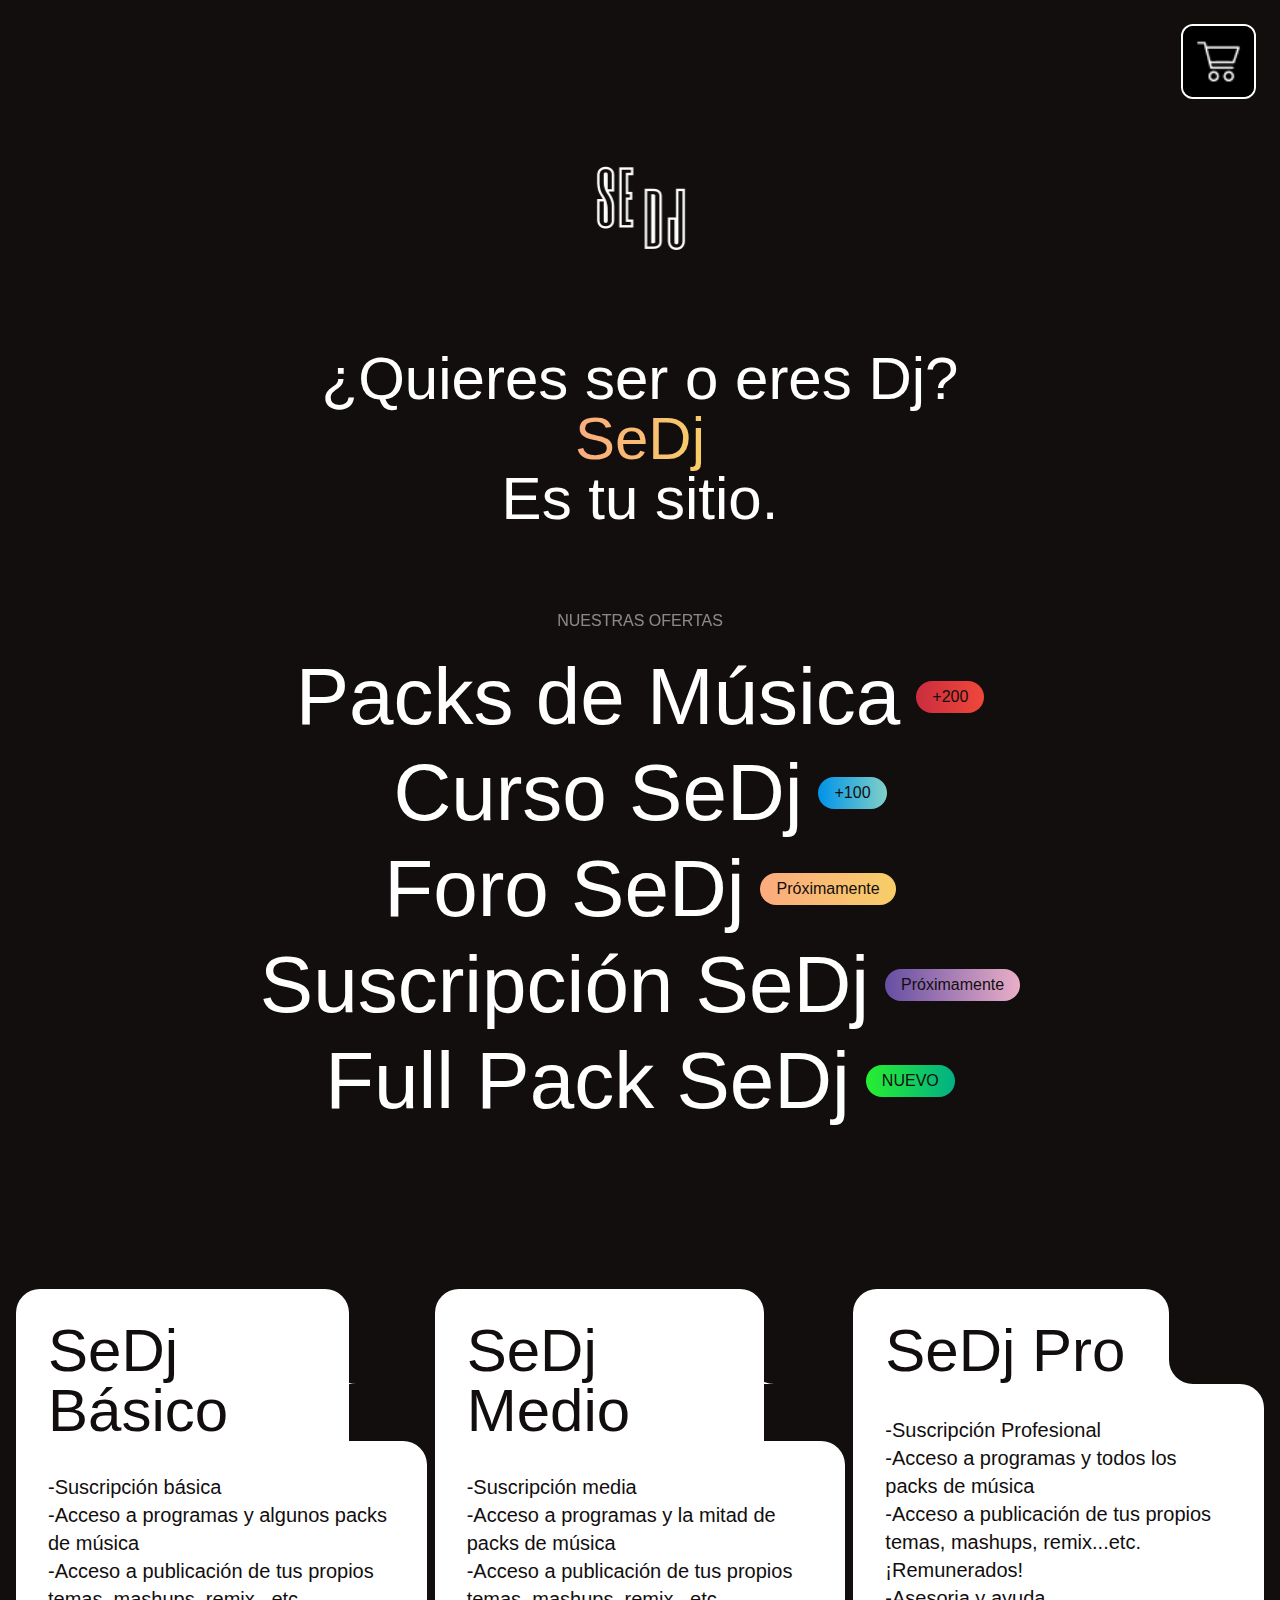
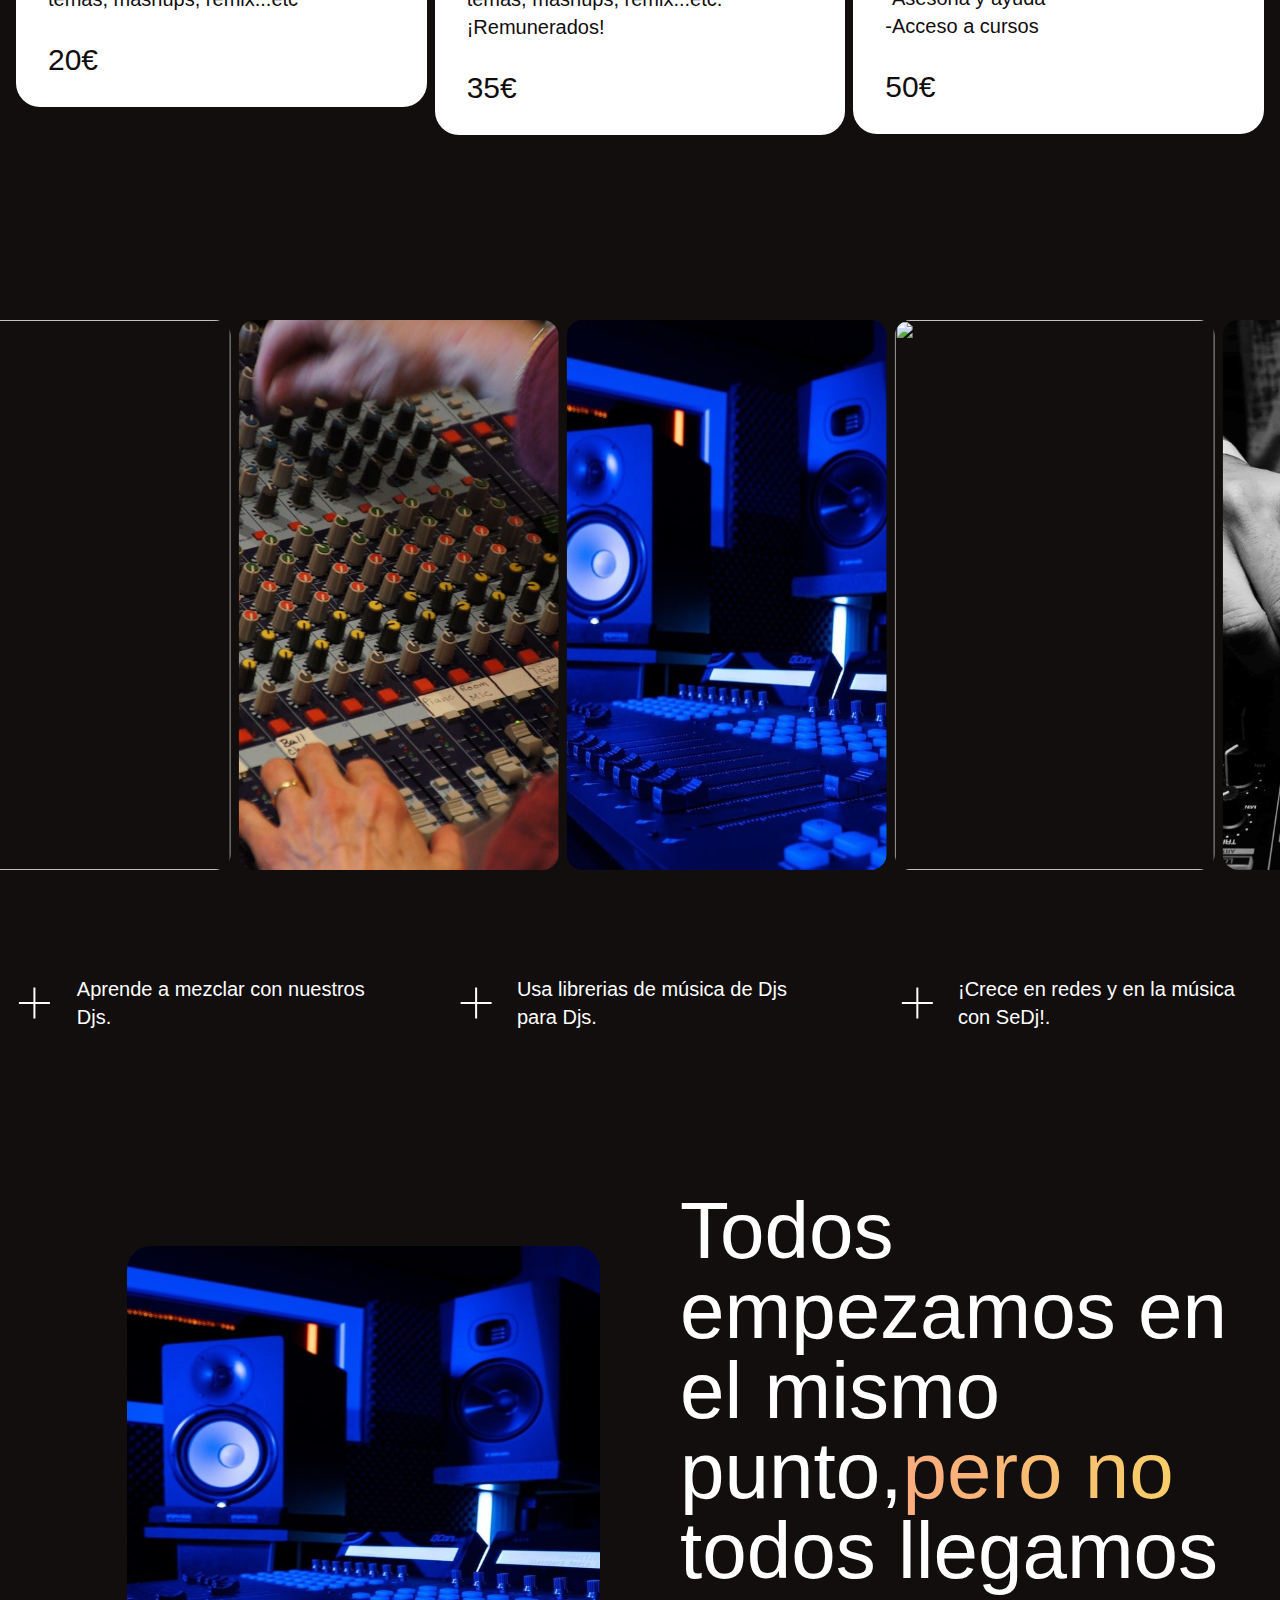
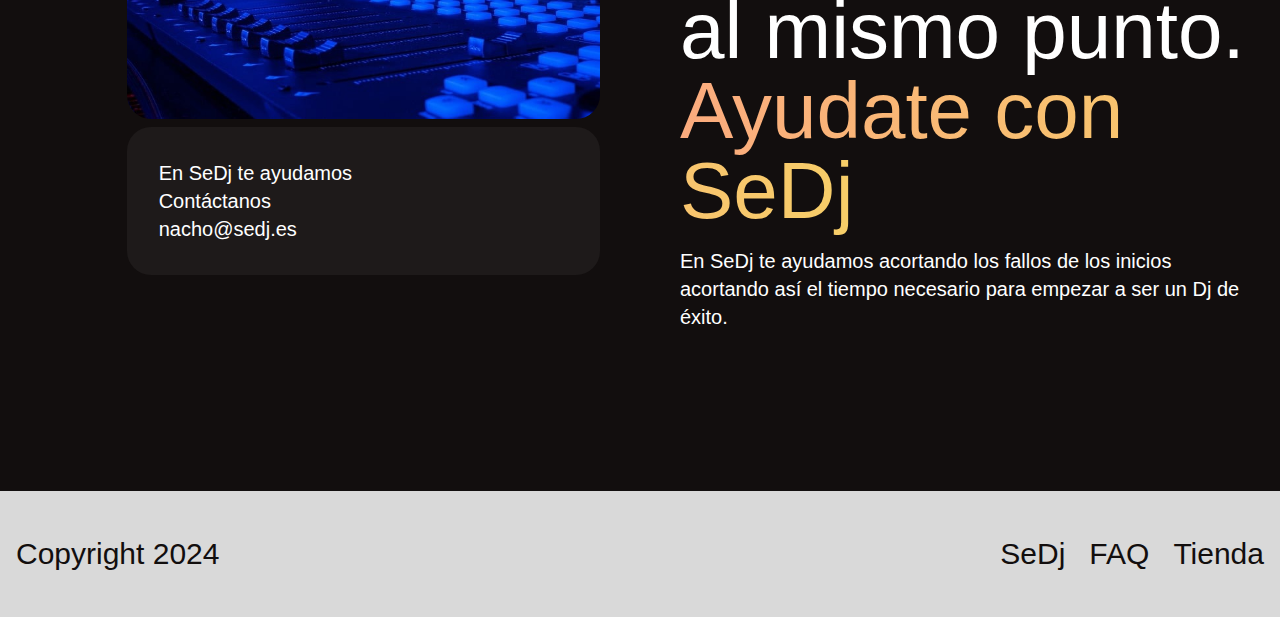
==== index.html @ 60a38998 "Mejora de animacion de imagenes" ====
<!DOCTYPE html>
<meta http-equiv="Content-Type" content="text/html; charset=UTF-8">
    <script async="" src="./websedj_files/universal.js" data-astro-exec=""></script>
    <script type="application/javascript" async="" src="./websedj_files/js" data-astro-exec=""></script>
</head>	  
<script defer="" data-domain="sedj.es" src="./websedj_files/script.js" data-astro-exec=""></script>
<meta name="viewport" content="width=device-width">
<link rel="icon" type="image/svg+xml" href="./websedj_files/sefondo.png">
<meta name="generator" content="Astro v2.10.8">
	<title>SeDj</title>
		<meta name="astro-view-transitions-enabled" content="true">
<meta name="astro-view-transitions-fallback" content="animate">
	<link rel="stylesheet" href="./websedj_files/faq.81d4e2be.css">
<link rel="stylesheet" href="./websedj_files/index.7fa1bab3.css"><script type="module" src="./websedj_files/hoisted.f1b88c2a.js" data-astro-exec=""></script>
<script type="module" src="./websedj_files/page.9f2ff80f.js" data-astro-exec=""></script><script async="" src="./websedj_files/storyblok-v2-latest.js" id="storyblok-javascript-bridge"></script><link rel="stylesheet" type="text/css" media="all" href="./websedj_files/universal.css"><script src="./websedj_files/forms.js" async="true"></script><link rel="prefetch" href="https://sedj.es/submit/"></head>
	<body>
		<a href="https://33b8a6-c9.myshopify.com/" class="fixed top-4 lg:top-6 right-4 lg:right-6 bg-darkgrey border-2 border-white w-[40px] h-[40px] lg:w-[75px] lg:h-[75px] rounded-xl z-50 flex items-center justify-center group overflow-hidden">
			<img src="./websedj_files/carro.png" alt="Carro" class="w-[40px] lg:w-[75px]" style="object-fit: contain; image-rendering: auto;">
			<div class="bg-white rounded-xl w-[60px] lg:w-[75px] h-[60px] lg:h-[75px] z-60 absolute translate-y-full flex items-center justify-center -rotate-90 group-hover:rotate-0 group-hover:translate-y-0 transition duration-500">
				<img src="./websedj_files/carroma.png" alt="Carro MA" class="w-[40px] lg:w-[75px]" style="object-fit: contain; image-rendering: auto;">
			</div>
		</a>		
		<div class="mx-auto container text-center mt-16 lg:mt-36 mb-12 lg:mb-20">
			<style>
				.resaltable {
				  transition: transform 0.3s ease-in-out;
				}
				.resaltable:hover {
				  transform: scale(1.25);
				}
			  </style>
			  <a href="https://sedj.es/">
				<img src="./websedj_files/sefondo.png" alt="selogo" style="display: block; margin: 10px auto 0; max-width: 10%; height: auto;" onmouseover="this.style.fill='#ffcc00';" onmouseout="this.style.fill='white';" class="resaltable">
			  </a>
    </a>
		</div>
	<main data-blok-c="{&quot;name&quot;:&quot;Page&quot;,&quot;space&quot;:&quot;246869&quot;,&quot;uid&quot;:&quot;52da73b3-c7f8-44c9-b233-9939bf38471d&quot;,&quot;id&quot;:&quot;355216203&quot;}" data-blok-uid="355216203-52da73b3-c7f8-44c9-b233-9939bf38471d">
    <div class="mx-auto container text-center">
        <h1 class="text-lg lg:text-2xl mb-12 lg:mb-20 mx-auto max-w-[800px] [&amp;&gt;em]:not-italic [&amp;&gt;em]:text-transparent [&amp;&gt;em]:bg-clip-text [&amp;&gt;em]:bg-gradient-to-r [&amp;&gt;em]:from-illustration_1 [&amp;&gt;em]:to-illustration_2">
            ¿Quieres ser o eres Dj?<br><em>SeDj</em><br> Es tu sitio.
        </h1>
    </div>
    <div class="text-center" data-blok-c="{&quot;name&quot;:&quot;Channels&quot;,&quot;space&quot;:&quot;246869&quot;,&quot;uid&quot;:&quot;478363a9-3e51-4106-b15d-13897fccfb14&quot;,&quot;id&quot;:&quot;355216203&quot;}" data-blok-uid="355216203-478363a9-3e51-4106-b15d-13897fccfb14">
    <h2 class="uppercase opacity-50 mb-4">Nuestras Ofertas</h2>
    <ul class="text-md lg:text-3xl mb-12 lg:mb-20">
        <li>
                <a href="https://33b8a6-c9.myshopify.com/" target="_blank" class="py-2 flex items-center justify-center group relative overflow-hidden astro-TPUDEAZ7">
	<div class="marquee from-webdesign_1 to-webdesign_2 bg-gradient-to-r overflow-hidden absolute left-0 top-0 w-full text-black py-2 h-[96px] [&amp;&gt;span]:px-[60px] flex translate-y-full group-hover:translate-y-0 transition duration-300 astro-TPUDEAZ7">
		<span class="astro-TPUDEAZ7" style="translate: none; rotate: none; scale: none; transform: translate(437.664%, 0%) translate3d(0px, 0px, 0px);">PacksMusica </span>
		<span class="astro-TPUDEAZ7" style="translate: none; rotate: none; scale: none; transform: translate(-162.299%, 0%) translate3d(0px, 0px, 0px);">PacksMusica </span>
		<span class="astro-TPUDEAZ7" style="translate: none; rotate: none; scale: none; transform: translate(-162.353%, 0%) translate3d(0px, 0px, 0px);">PacksMusica </span>
		<span class="astro-TPUDEAZ7" style="translate: none; rotate: none; scale: none; transform: translate(-162.327%, 0%) translate3d(0px, 0px, 0px);">PacksMusica </span>
		<span class="astro-TPUDEAZ7" style="translate: none; rotate: none; scale: none; transform: translate(-162.354%, 0%) translate3d(0px, 0px, 0px);">PacksMusica </span>
		<span class="astro-TPUDEAZ7" style="translate: none; rotate: none; scale: none; transform: translate(-162.336%, 0%) translate3d(0px, 0px, 0px);">PacksMusica </span>
	</div>
	Packs de Música
	<span class="tag from-webdesign_1 to-webdesign_2 ml-4 px-4 py-2 text-sm lg:lg-sm text-black leading-none rounded-full bg-gradient-to-r astro-TPUDEAZ7">+200</span>
</a>
            </li><li>
                <a href="https://33b8a6-c9.myshopify.com/" target="_blank" class="py-2 flex items-center justify-center group relative overflow-hidden astro-TPUDEAZ7">
	<div class="marquee from-branding_1 to-branding_2 bg-gradient-to-r overflow-hidden absolute left-0 top-0 w-full text-black py-2 h-[96px] [&amp;&gt;span]:px-[60px] flex translate-y-full group-hover:translate-y-0 transition duration-300 astro-TPUDEAZ7">
		<span class="astro-TPUDEAZ7" style="translate: none; rotate: none; scale: none; transform: translate(420.67%, 0%) translate3d(0px, 0px, 0px);">CursoDj </span>
		<span class="astro-TPUDEAZ7" style="translate: none; rotate: none; scale: none; transform: translate(-179.374%, 0%) translate3d(0px, 0px, 0px);">CursoDj </span>
		<span class="astro-TPUDEAZ7" style="translate: none; rotate: none; scale: none; transform: translate(-179.303%, 0%) translate3d(0px, 0px, 0px);">CursoDj </span>
		<span class="astro-TPUDEAZ7" style="translate: none; rotate: none; scale: none; transform: translate(-179.334%, 0%) translate3d(0px, 0px, 0px);">CursoDj </span>
		<span class="astro-TPUDEAZ7" style="translate: none; rotate: none; scale: none; transform: translate(-179.3%, 0%) translate3d(0px, 0px, 0px);">CursoDj </span>
		<span class="astro-TPUDEAZ7" style="translate: none; rotate: none; scale: none; transform: translate(-179.321%, 0%) translate3d(0px, 0px, 0px);">CursoDj </span>
	</div>
	Curso SeDj
	<span class="tag from-branding_1 to-branding_2 ml-4 px-4 py-2 text-sm lg:lg-sm text-black leading-none rounded-full bg-gradient-to-r astro-TPUDEAZ7">+100</span>
</a>
            </li><li>
                <a href="" target="_blank" class="py-2 flex items-center justify-center group relative overflow-hidden astro-TPUDEAZ7">
	<div class="marquee from-illustration_1 to-illustration_2 bg-gradient-to-r overflow-hidden absolute left-0 top-0 w-full text-black py-2 h-[96px] [&amp;&gt;span]:px-[60px] flex translate-y-full group-hover:translate-y-0 transition duration-300 astro-TPUDEAZ7">
		<span class="astro-TPUDEAZ7" style="translate: none; rotate: none; scale: none; transform: translate(432.675%, 0%) translate3d(0px, 0px, 0px);">ForoSeDj </span>
		<span class="astro-TPUDEAZ7" style="translate: none; rotate: none; scale: none; transform: translate(-167.345%, 0%) translate3d(0px, 0px, 0px);">ForoSeDj </span>
		<span class="astro-TPUDEAZ7" style="translate: none; rotate: none; scale: none; transform: translate(-167.352%, 0%) translate3d(0px, 0px, 0px);">ForoSeDj </span>
		<span class="astro-TPUDEAZ7" style="translate: none; rotate: none; scale: none; transform: translate(-167.298%, 0%) translate3d(0px, 0px, 0px);">ForoSeDj </span>
		<span class="astro-TPUDEAZ7" style="translate: none; rotate: none; scale: none; transform: translate(-167.312%, 0%) translate3d(0px, 0px, 0px);">ForoSeDj </span>
		<span class="astro-TPUDEAZ7" style="translate: none; rotate: none; scale: none; transform: translate(-167.321%, 0%) translate3d(0px, 0px, 0px);">ForoSeDj </span>
	</div>
	Foro SeDj
	<span class="tag from-illustration_1 to-illustration_2 ml-4 px-4 py-2 text-sm lg:lg-sm text-black leading-none rounded-full bg-gradient-to-r astro-TPUDEAZ7">Próximamente</span>
</a>
            </li><li>
                <a href="" target="_blank" class="py-2 flex items-center justify-center group relative overflow-hidden astro-TPUDEAZ7">
	<div class="marquee from-animations_1 to-animations_2 bg-gradient-to-r overflow-hidden absolute left-0 top-0 w-full text-black py-2 h-[96px] [&amp;&gt;span]:px-[60px] flex translate-y-full group-hover:translate-y-0 transition duration-300 astro-TPUDEAZ7">
		<span class="astro-TPUDEAZ7" style="translate: none; rotate: none; scale: none; transform: translate(438.599%, 0%) translate3d(0px, 0px, 0px);">SuscripciónSeDj </span>
		<span class="astro-TPUDEAZ7" style="translate: none; rotate: none; scale: none; transform: translate(-161.4%, 0%) translate3d(0px, 0px, 0px);">SuscripciónSeDj </span>
		<span class="astro-TPUDEAZ7" style="translate: none; rotate: none; scale: none; transform: translate(-161.396%, 0%) translate3d(0px, 0px, 0px);">SuscripciónSeDj </span>
		<span class="astro-TPUDEAZ7" style="translate: none; rotate: none; scale: none; transform: translate(-161.394%, 0%) translate3d(0px, 0px, 0px);">SuscripciónSeDj </span>
		<span class="astro-TPUDEAZ7" style="translate: none; rotate: none; scale: none; transform: translate(-161.393%, 0%) translate3d(0px, 0px, 0px);">SuscripciónSeDj </span>
		<span class="astro-TPUDEAZ7" style="translate: none; rotate: none; scale: none; transform: translate(-161.392%, 0%) translate3d(0px, 0px, 0px);">SuscripciónSeDj </span>
	</div>
	Suscripción SeDj
	<span class="tag from-animations_1 to-animations_2 ml-4 px-4 py-2 text-sm lg:lg-sm text-black leading-none rounded-full bg-gradient-to-r astro-TPUDEAZ7">Próximamente</span>
</a>
            </li><li>
                <a href="https://33b8a6-c9.myshopify.com/" target="_blank" class="py-2 flex items-center justify-center group relative overflow-hidden astro-TPUDEAZ7">
	<div class="marquee from-aidesign_1 to-aidesign_2 bg-gradient-to-r overflow-hidden absolute left-0 top-0 w-full text-black py-2 h-[96px] [&amp;&gt;span]:px-[60px] flex translate-y-full group-hover:translate-y-0 transition duration-300 astro-TPUDEAZ7">
		<span class="astro-TPUDEAZ7" style="translate: none; rotate: none; scale: none; transform: translate(417.081%, 0%) translate3d(0px, 0px, 0px);">FullPackSeDj </span>
		<span class="astro-TPUDEAZ7" style="translate: none; rotate: none; scale: none; transform: translate(-182.918%, 0%) translate3d(0px, 0px, 0px);">FullPackSeDj </span>
		<span class="astro-TPUDEAZ7" style="translate: none; rotate: none; scale: none; transform: translate(-182.92%, 0%) translate3d(0px, 0px, 0px);">FullPackSeDj </span>
		<span class="astro-TPUDEAZ7" style="translate: none; rotate: none; scale: none; transform: translate(-182.921%, 0%) translate3d(0px, 0px, 0px);">FullPackSeDj </span>
		<span class="astro-TPUDEAZ7" style="translate: none; rotate: none; scale: none; transform: translate(-182.922%, 0%) translate3d(0px, 0px, 0px);">FullPackSeDj </span>
		<span class="astro-TPUDEAZ7" style="translate: none; rotate: none; scale: none; transform: translate(-182.922%, 0%) translate3d(0px, 0px, 0px);">FullPackSeDj </span>
	</div>
	Full Pack SeDj
	<span class="tag from-aidesign_1 to-aidesign_2 ml-4 px-4 py-2 text-sm lg:lg-sm text-black leading-none rounded-full bg-gradient-to-r astro-TPUDEAZ7">NUEVO</span>
</a>
            </li>
    </ul>
</div><div class="container mx-auto my-20 lg:my-40" data-blok-c="{&quot;name&quot;:&quot;Cards&quot;,&quot;space&quot;:&quot;246869&quot;,&quot;uid&quot;:&quot;4decd023-31d1-4031-8bee-719a7be08b80&quot;,&quot;id&quot;:&quot;355216203&quot;}" data-blok-uid="355216203-4decd023-31d1-4031-8bee-719a7be08b80">
    <div class="grid lg:grid-cols-3 gap-2">
        <div>
            <a class="text-black group " href="https://sedj.es/submit/?plan=Basic">
	<div class="flex">
		<h2 class="grow bg-white text-lg lg:text-2xl p-6 lg:p-8 !pb-0 rounded-t-3xl">SeDj Básico</h2>
		<div class="w-[70px] h-[70px] lg:w-[95px] lg:h-[95px] relative overflow-hidden">
			
			<svg class="w-[50px] lg:w-[75px] absolute top-2 right-2 z-40 -translate-y-24 rotate-90 group-hover:translate-y-0 group-hover:rotate-0 transition duration-500" width="75" height="75" viewBox="0 0 75 75" fill="none" xmlns="http://www.w3.org/2000/svg">
				<path fill-rule="evenodd" clip-rule="evenodd" d="M37.5 2C17.8939 2 2 17.8939 2 37.5C2 57.1061 17.8939 73 37.5 73C57.1061 73 73 57.1061 73 37.5C73 17.8939 57.1061 2 37.5 2ZM0 37.5C0 16.7893 16.7893 0 37.5 0C58.2107 0 75 16.7893 75 37.5C75 58.2107 58.2107 75 37.5 75C16.7893 75 0 58.2107 0 37.5Z" fill="white"></path>
				<path fill-rule="evenodd" clip-rule="evenodd" d="M50.7071 25.7071L25.8135 50.6007L24.3993 49.1865L49.2929 24.2929L50.7071 25.7071Z" fill="white"></path>
				<path fill-rule="evenodd" clip-rule="evenodd" d="M49 26H24V24H51V51H49V26Z" fill="white"></path>
			</svg>
									
			<div class="absolute top-[10px] right-[10px] lg:top-[35px] lg:right-[35px] w-[60px] h-[60px] bg-black rounded-bl-3xl z-20"></div>
			<div class="absolute aspect-square w-[50px] h-[50px] bg-white top-[20px] right-[20px] lg:top-[45px] lg:right-[45px] z-10"></div>
		</div>
		
	</div>
	<div class="bg-white p-6 lg:p-8 rounded-b-3xl rounded-r-3xl">


		<p class="text-base font-light">
			-Suscripción básica<br>
			-Acceso a programas y algunos packs de música<br>
			-Acceso a publicación de tus propios temas, mashups, remix...etc
		</p>

		<p class="text-md mt-8">20€</p>

	</div>
</a>
        </div>
        <div>
            <a class="text-black group " href="https://sedj.es/submit/?plan=Regular">
	<div class="flex">
		<h2 class="grow bg-white text-lg lg:text-2xl p-6 lg:p-8 !pb-0 rounded-t-3xl">SeDj Medio</h2>
		<div class="w-[70px] h-[70px] lg:w-[95px] lg:h-[95px] relative overflow-hidden">
			
			<svg class="w-[50px] lg:w-[75px] absolute top-2 right-2 z-40 -translate-y-24 rotate-90 group-hover:translate-y-0 group-hover:rotate-0 transition duration-500" width="75" height="75" viewBox="0 0 75 75" fill="none" xmlns="http://www.w3.org/2000/svg">
				<path fill-rule="evenodd" clip-rule="evenodd" d="M37.5 2C17.8939 2 2 17.8939 2 37.5C2 57.1061 17.8939 73 37.5 73C57.1061 73 73 57.1061 73 37.5C73 17.8939 57.1061 2 37.5 2ZM0 37.5C0 16.7893 16.7893 0 37.5 0C58.2107 0 75 16.7893 75 37.5C75 58.2107 58.2107 75 37.5 75C16.7893 75 0 58.2107 0 37.5Z" fill="white"></path>
				<path fill-rule="evenodd" clip-rule="evenodd" d="M50.7071 25.7071L25.8135 50.6007L24.3993 49.1865L49.2929 24.2929L50.7071 25.7071Z" fill="white"></path>
				<path fill-rule="evenodd" clip-rule="evenodd" d="M49 26H24V24H51V51H49V26Z" fill="white"></path>
			</svg>
									
			<div class="absolute top-[10px] right-[10px] lg:top-[35px] lg:right-[35px] w-[60px] h-[60px] bg-black rounded-bl-3xl z-20"></div>
			<div class="absolute aspect-square w-[50px] h-[50px] bg-white top-[20px] right-[20px] lg:top-[45px] lg:right-[45px] z-10"></div>
		</div>
		
	</div>
	<div class="bg-white p-6 lg:p-8 rounded-b-3xl rounded-r-3xl">


		<p class="text-base font-light">
			-Suscripción media <br>
			-Acceso a programas y la mitad de packs de música<br>
			-Acceso a publicación de tus propios temas, mashups, remix...etc. ¡Remunerados!
		</p>

		<p class="text-md mt-8">35€</p>

	</div>
</a>
        </div>
        <div>
            <a class="text-black group " href="https://sedj.es/submit/?plan=Pro">
	<div class="flex">
		<h2 class="grow bg-white text-lg lg:text-2xl p-6 lg:p-8 !pb-0 rounded-t-3xl">SeDj Pro</h2>
		<div class="w-[70px] h-[70px] lg:w-[95px] lg:h-[95px] relative overflow-hidden">
			
			<svg class="w-[50px] lg:w-[75px] absolute top-2 right-2 z-40 -translate-y-24 rotate-90 group-hover:translate-y-0 group-hover:rotate-0 transition duration-500" width="75" height="75" viewBox="0 0 75 75" fill="none" xmlns="http://www.w3.org/2000/svg">
				<path fill-rule="evenodd" clip-rule="evenodd" d="M37.5 2C17.8939 2 2 17.8939 2 37.5C2 57.1061 17.8939 73 37.5 73C57.1061 73 73 57.1061 73 37.5C73 17.8939 57.1061 2 37.5 2ZM0 37.5C0 16.7893 16.7893 0 37.5 0C58.2107 0 75 16.7893 75 37.5C75 58.2107 58.2107 75 37.5 75C16.7893 75 0 58.2107 0 37.5Z" fill="white"></path>
				<path fill-rule="evenodd" clip-rule="evenodd" d="M50.7071 25.7071L25.8135 50.6007L24.3993 49.1865L49.2929 24.2929L50.7071 25.7071Z" fill="white"></path>
				<path fill-rule="evenodd" clip-rule="evenodd" d="M49 26H24V24H51V51H49V26Z" fill="white"></path>
			</svg>
									
			<div class="absolute top-[10px] right-[10px] lg:top-[35px] lg:right-[35px] w-[60px] h-[60px] bg-black rounded-bl-3xl z-20"></div>
			<div class="absolute aspect-square w-[50px] h-[50px] bg-white top-[20px] right-[20px] lg:top-[45px] lg:right-[45px] z-10"></div>
		</div>
		
	</div>
	<div class="bg-white p-6 lg:p-8 rounded-b-3xl rounded-r-3xl">


		<p class="text-base font-light">
			-Suscripción Profesional <br>
			-Acceso a programas y todos los packs de música<br>
			-Acceso a publicación de tus propios temas, mashups, remix...etc. ¡Remunerados!<br>
			-Asesoria y ayuda<br>
			-Acceso a cursos <br>
		</p>

		<p class="text-md mt-8">50€</p>

	</div>
</a>
        </div>

    </div>
</div><div class="flex overflow-hidden image-marquee mt:20 lg:mt-40" data-blok-c="{&quot;name&quot;:&quot;Slides&quot;,&quot;space&quot;:&quot;246869&quot;,&quot;uid&quot;:&quot;6a167cac-0406-4800-8032-e7c64514682a&quot;,&quot;id&quot;:&quot;355216203&quot;}" data-blok-uid="355216203-6a167cac-0406-4800-8032-e7c64514682a">

    <div class="px-1 relative group" style="transform: translate3d(0, 0, 0);">
		<p class="absolute bottom-8 left-8 opacity-0 group-hover:opacity-100 -translate-y-10 group-hover:translate-y-0 transition-all duration-500">Dj NCH<br>SeDj</p>
		<img class="h-[550px] w-[320px] object-cover rounded-2xl max-w-none my-[25px] group-hover:hover:h-[600px] group-hover:my-0 transition-all duration-500" src="./websedj_files/nchimage3.jpg">
	</div>
	
    
	<div class="px-1 relative group" style="transform: translate3d(0, 0, 0);">
		<p class="absolute bottom-8 left-8 opacity-0 group-hover:opacity-100 -translate-y-10 group-hover:translate-y-0 transition-all duration-500">Nacho P.<br>SeDj</p>
		<img class="h-[550px] w-[320px] object-cover rounded-2xl max-w-none my-[25px] group-hover:hover:h-[600px] group-hover:my-0 transition-all duration-500" src="./websedj_files/tecnicosonidopic.jpg">
	</div>
	

    <div class="px-1 relative group" style="transform: translate3d(0, 0, 0);">
		<p class="absolute bottom-8 left-8 opacity-0 group-hover:opacity-100 -translate-y-10 group-hover:translate-y-0 transition-all duration-500">Dj NCH<br>SeDj</p>
		<img class="h-[550px] w-[320px] object-cover rounded-2xl max-w-none my-[25px] group-hover:hover:h-[600px] group-hover:my-0 transition-all duration-500" src="./websedj_files/estudioimag.jpg">
	</div>
	

    <div class="px-1 relative group" style="transform: translate3d(0, 0, 0);">
		<p class="absolute bottom-8 left-8 opacity-0 group-hover:opacity-100 -translate-y-10 group-hover:translate-y-0 transition-all duration-500">Dj NCH<br>SeDj</p>
		<img class="h-[550px] w-[320px] object-cover rounded-2xl max-w-none my-[25px] group-hover:hover:h-[600px] group-hover:my-0 transition-all duration-500" src="./websedj_files/nchimage2.jpg">
	</div>
	

    <div class="px-1 relative group" style="transform: translate3d(0, 0, 0);">
		<p class="absolute bottom-8 left-8 opacity-0 group-hover:opacity-100 -translate-y-10 group-hover:translate-y-0 transition-all duration-500">Alberto S.<br>Curso SeDj</p>
		<img class="h-[550px] w-[320px] object-cover rounded-2xl max-w-none my-[25px] group-hover:hover:h-[600px] group-hover:my-0 transition-all duration-500" src="./websedj_files/cursodjimage.jpeg">
	</div>
	

    <div class="px-1 relative group" style="transform: translate3d(0, 0, 0);">
		<p class="absolute bottom-8 left-8 opacity-0 group-hover:opacity-100 -translate-y-10 group-hover:translate-y-0 transition-all duration-500">Nacho P.<br>SeDj</p>
		<img class="h-[550px] w-[320px] object-cover rounded-2xl max-w-none my-[25px] group-hover:hover:h-[600px] group-hover:my-0 transition-all duration-500" src="./websedj_files/nchimage.jpg">
	</div>
	


    <div class="px-1 relative group" style="transform: translate3d(0, 0, 0);">
		<p class="absolute bottom-8 left-8 opacity-0 group-hover:opacity-100 -translate-y-10 group-hover:translate-y-0 transition-all duration-500">Carlos B.<br>SeDj</p>
		<img class="h-[550px] w-[320px] object-cover rounded-2xl max-w-none my-[25px] group-hover:hover:h-[600px] group-hover:my-0 transition-all duration-500" src="./websedj_files/fishcamp.jpg">
	</div>
	

	<div class="px-1 relative group" style="transform: translate3d(0, 0, 0);">
		<p class="absolute bottom-8 left-8 opacity-0 group-hover:opacity-100 -translate-y-10 group-hover:translate-y-0 transition-all duration-500">Miguel A.<br>SeDj</p>
		<img class="h-[550px] w-[320px] object-cover rounded-2xl max-w-none my-[25px] group-hover:hover:h-[600px] group-hover:my-0 transition-all duration-500" src="./websedj_files/tada.jpg">
	</div>
	
</div><div class="container mx-auto my-12 lg:my-20" data-blok-c="{&quot;name&quot;:&quot;List&quot;,&quot;space&quot;:&quot;246869&quot;,&quot;uid&quot;:&quot;3b5a1c3f-27d6-439a-9bfa-74a3f8408e6b&quot;,&quot;id&quot;:&quot;355216203&quot;}" data-blok-uid="355216203-3b5a1c3f-27d6-439a-9bfa-74a3f8408e6b">
    <div class="grid lg:grid-cols-3 gap-4 lg:gap-20">
        <div>

            <div class="flex gap-6 items-center justify-center">
    <svg class="w-[40px]" width="31" height="32" viewBox="0 0 31 32" fill="none" xmlns="http://www.w3.org/2000/svg">
        <path fill-rule="evenodd" clip-rule="evenodd" d="M14.5 31.5V0.5H16.5V31.5H14.5Z" fill="white"></path>
        <path fill-rule="evenodd" clip-rule="evenodd" d="M0 15L31 15L31 17L-8.74228e-08 17L0 15Z" fill="white"></path>
    </svg>
    <p class="text-base">Aprende a mezclar con nuestros Djs.</p>
</div>

        </div>
        <div>

            <div class="flex gap-6 items-center justify-center">
    <svg class="w-[40px]" width="31" height="32" viewBox="0 0 31 32" fill="none" xmlns="http://www.w3.org/2000/svg">
        <path fill-rule="evenodd" clip-rule="evenodd" d="M14.5 31.5V0.5H16.5V31.5H14.5Z" fill="white"></path>
        <path fill-rule="evenodd" clip-rule="evenodd" d="M0 15L31 15L31 17L-8.74228e-08 17L0 15Z" fill="white"></path>
    </svg>
    <p class="text-base">Usa librerias de música de Djs para Djs.</p>
</div>

        </div>
        <div>

            <div class="flex gap-6 items-center justify-center">
    <svg class="w-[40px]" width="31" height="32" viewBox="0 0 31 32" fill="none" xmlns="http://www.w3.org/2000/svg">
        <path fill-rule="evenodd" clip-rule="evenodd" d="M14.5 31.5V0.5H16.5V31.5H14.5Z" fill="white"></path>
        <path fill-rule="evenodd" clip-rule="evenodd" d="M0 15L31 15L31 17L-8.74228e-08 17L0 15Z" fill="white"></path>
    </svg>
    <p class="text-base">¡Crece en redes y en la música con SeDj!.</p>
</div>

        </div>

    </div>
</div><div class="container mx-auto my-20 lg:my-40" data-blok-c="{&quot;name&quot;:&quot;ImageText&quot;,&quot;space&quot;:&quot;246869&quot;,&quot;uid&quot;:&quot;632029aa-a1c6-4206-9047-fbd7406415de&quot;,&quot;id&quot;:&quot;355216203&quot;}" data-blok-uid="355216203-632029aa-a1c6-4206-9047-fbd7406415de">
    <div class="lg:grid grid-cols-12 gap-20 items-center">
        <div class="col-span-6 lg:order-2">

            <h2 class="text-lg lg:text-3xl mb-4 [&amp;&gt;em]:not-italic [&amp;&gt;em]:text-transparent [&amp;&gt;em]:bg-clip-text [&amp;&gt;em]:bg-gradient-to-r [&amp;&gt;em]:from-illustration_1 [&amp;&gt;em]:to-illustration_2">Todos empezamos en el mismo punto,<em>pero no</em> todos llegamos al mismo punto. <br><em>Ayudate con SeDj</em></h2>
            <div class="text-base mb-8 lg:mb-0 font-light"><p>En SeDj te ayudamos acortando los fallos de los inicios acortando así el tiempo necesario para empezar a ser un Dj de éxito.</p></div>

        </div>
        <div class="col-span-5 col-start-2 lg:order-1">

            <img class="aspect-square rounded-3xl" src="./websedj_files/estudioimag.jpg" alt="">
            <div class="mt-2 p-8 rounded-3xl bg-darkgrey">

                <p class="text-base font-light">En SeDj te ayudamos<br>
Contáctanos<br>
nacho@sedj.es</p>
            </div>
        </div>
    </div>
</div>
    
</main>



		<footer class="bg-offwhite text-black">
			<div class="container mx-auto py-12">

				<div class="flex">
					<p class="grow text-base lg:text-md">Copyright 2024</p>
					<ul class="lg:flex text-right gap-6 text-base lg:text-md">
						<li><a href="https://sedj.es/">SeDj</a></li>
						<li><a href="./faq.html">FAQ</a></li>
						<li><a href="https://33b8a6-c9.myshopify.com/">Tienda</a></li>
					</ul>
				</div>

			</div>
		</footer>
	
</body></html>
---- websedj_files/faq.81d4e2be.css ----
*,:before,:after{box-sizing:border-box;border-width:0;border-style:solid;border-color:currentColor}:before,:after{--tw-content: ""}html{line-height:1.5;-webkit-text-size-adjust:100%;-moz-tab-size:4;-o-tab-size:4;tab-size:4;font-family:ui-sans-serif,system-ui,-apple-system,BlinkMacSystemFont,Segoe UI,Roboto,Helvetica Neue,Arial,Noto Sans,sans-serif,"Apple Color Emoji","Segoe UI Emoji",Segoe UI Symbol,"Noto Color Emoji";font-feature-settings:normal;font-variation-settings:normal}body{margin:0;line-height:inherit}hr{height:0;color:inherit;border-top-width:1px}abbr:where([title]){-webkit-text-decoration:underline dotted;text-decoration:underline dotted}h1,h2,h3,h4,h5,h6{font-size:inherit;font-weight:inherit}a{color:inherit;text-decoration:inherit}b,strong{font-weight:bolder}code,kbd,samp,pre{font-family:ui-monospace,SFMono-Regular,Menlo,Monaco,Consolas,Liberation Mono,Courier New,monospace;font-size:1em}small{font-size:80%}sub,sup{font-size:75%;line-height:0;position:relative;vertical-align:baseline}sub{bottom:-.25em}sup{top:-.5em}table{text-indent:0;border-color:inherit;border-collapse:collapse}button,input,optgroup,select,textarea{font-family:inherit;font-size:100%;font-weight:inherit;line-height:inherit;color:inherit;margin:0;padding:0}button,select{text-transform:none}button,[type=button],[type=reset],[type=submit]{-webkit-appearance:button;background-color:transparent;background-image:none}:-moz-focusring{outline:auto}:-moz-ui-invalid{box-shadow:none}progress{vertical-align:baseline}::-webkit-inner-spin-button,::-webkit-outer-spin-button{height:auto}[type=search]{-webkit-appearance:textfield;outline-offset:-2px}::-webkit-search-decoration{-webkit-appearance:none}::-webkit-file-upload-button{-webkit-appearance:button;font:inherit}summary{display:list-item}blockquote,dl,dd,h1,h2,h3,h4,h5,h6,hr,figure,p,pre{margin:0}fieldset{margin:0;padding:0}legend{padding:0}ol,ul,menu{list-style:none;margin:0;padding:0}textarea{resize:vertical}input::-moz-placeholder,textarea::-moz-placeholder{opacity:1;color:#9ca3af}input::placeholder,textarea::placeholder{opacity:1;color:#9ca3af}button,[role=button]{cursor:pointer}:disabled{cursor:default}img,svg,video,canvas,audio,iframe,embed,object{display:block;vertical-align:middle}img,video{max-width:100%;height:auto}[hidden]{display:none}*,:before,:after{--tw-border-spacing-x: 0;--tw-border-spacing-y: 0;--tw-translate-x: 0;--tw-translate-y: 0;--tw-rotate: 0;--tw-skew-x: 0;--tw-skew-y: 0;--tw-scale-x: 1;--tw-scale-y: 1;--tw-pan-x: ;--tw-pan-y: ;--tw-pinch-zoom: ;--tw-scroll-snap-strictness: proximity;--tw-ordinal: ;--tw-slashed-zero: ;--tw-numeric-figure: ;--tw-numeric-spacing: ;--tw-numeric-fraction: ;--tw-ring-inset: ;--tw-ring-offset-width: 0px;--tw-ring-offset-color: #fff;--tw-ring-color: rgb(59 130 246 / .5);--tw-ring-offset-shadow: 0 0 #0000;--tw-ring-shadow: 0 0 #0000;--tw-shadow: 0 0 #0000;--tw-shadow-colored: 0 0 #0000;--tw-blur: ;--tw-brightness: ;--tw-contrast: ;--tw-grayscale: ;--tw-hue-rotate: ;--tw-invert: ;--tw-saturate: ;--tw-sepia: ;--tw-drop-shadow: ;--tw-backdrop-blur: ;--tw-backdrop-brightness: ;--tw-backdrop-contrast: ;--tw-backdrop-grayscale: ;--tw-backdrop-hue-rotate: ;--tw-backdrop-invert: ;--tw-backdrop-opacity: ;--tw-backdrop-saturate: ;--tw-backdrop-sepia: }::backdrop{--tw-border-spacing-x: 0;--tw-border-spacing-y: 0;--tw-translate-x: 0;--tw-translate-y: 0;--tw-rotate: 0;--tw-skew-x: 0;--tw-skew-y: 0;--tw-scale-x: 1;--tw-scale-y: 1;--tw-pan-x: ;--tw-pan-y: ;--tw-pinch-zoom: ;--tw-scroll-snap-strictness: proximity;--tw-ordinal: ;--tw-slashed-zero: ;--tw-numeric-figure: ;--tw-numeric-spacing: ;--tw-numeric-fraction: ;--tw-ring-inset: ;--tw-ring-offset-width: 0px;--tw-ring-offset-color: #fff;--tw-ring-color: rgb(59 130 246 / .5);--tw-ring-offset-shadow: 0 0 #0000;--tw-ring-shadow: 0 0 #0000;--tw-shadow: 0 0 #0000;--tw-shadow-colored: 0 0 #0000;--tw-blur: ;--tw-brightness: ;--tw-contrast: ;--tw-grayscale: ;--tw-hue-rotate: ;--tw-invert: ;--tw-saturate: ;--tw-sepia: ;--tw-drop-shadow: ;--tw-backdrop-blur: ;--tw-backdrop-brightness: ;--tw-backdrop-contrast: ;--tw-backdrop-grayscale: ;--tw-backdrop-hue-rotate: ;--tw-backdrop-invert: ;--tw-backdrop-opacity: ;--tw-backdrop-saturate: ;--tw-backdrop-sepia: }.container{width:100%;margin-right:auto;margin-left:auto;padding-right:1rem;padding-left:1rem}@media (min-width: 640px){.container{max-width:640px}}@media (min-width: 768px){.container{max-width:768px}}@media (min-width: 1024px){.container{max-width:1024px}}@media (min-width: 1280px){.container{max-width:1280px}}@media (min-width: 1536px){.container{max-width:1536px}}.fixed{position:fixed}.absolute{position:absolute}.relative{position:relative}.bottom-8{bottom:2rem}.left-0{left:0}.left-8{left:2rem}.right-2{right:.5rem}.right-4{right:1rem}.right-\[10px\]{right:10px}.right-\[20px\]{right:20px}.top-0{top:0}.top-2{top:.5rem}.top-4{top:1rem}.top-\[10px\]{top:10px}.top-\[20px\]{top:20px}.z-10{z-index:10}.z-20{z-index:20}.z-40{z-index:40}.z-50{z-index:50}.col-span-3{grid-column:span 3 / span 3}.col-span-5{grid-column:span 5 / span 5}.col-span-6{grid-column:span 6 / span 6}.col-start-2{grid-column-start:2}.mx-auto{margin-left:auto;margin-right:auto}.my-12{margin-top:3rem;margin-bottom:3rem}.my-20{margin-top:5rem;margin-bottom:5rem}.my-\[25px\]{margin-top:25px;margin-bottom:25px}.mb-12{margin-bottom:3rem}.mb-20{margin-bottom:5rem}.mb-4{margin-bottom:1rem}.mb-40{margin-bottom:10rem}.mb-8{margin-bottom:2rem}.ml-4{margin-left:1rem}.mt-1{margin-top:.25rem}.mt-12{margin-top:3rem}.mt-16{margin-top:4rem}.mt-2{margin-top:.5rem}.mt-8{margin-top:2rem}.block{display:block}.inline-block{display:inline-block}.flex{display:flex}.grid{display:grid}.hidden{display:none}.aspect-square{aspect-ratio:1 / 1}.h-\[40px\]{height:40px}.h-\[50px\]{height:50px}.h-\[550px\]{height:550px}.h-\[60px\]{height:60px}.h-\[70px\]{height:70px}.h-\[96px\]{height:96px}.w-\[20px\]{width:20px}.w-\[320px\]{width:320px}.w-\[40px\]{width:40px}.w-\[50px\]{width:50px}.w-\[60px\]{width:60px}.w-\[70px\]{width:70px}.w-\[80px\]{width:80px}.w-full{width:100%}.max-w-\[1000px\]{max-width:1000px}.max-w-\[600px\]{max-width:600px}.max-w-\[800px\]{max-width:800px}.max-w-\[900px\]{max-width:900px}.max-w-none{max-width:none}.grow{flex-grow:1}.-translate-y-10{--tw-translate-y: -2.5rem;transform:translate(var(--tw-translate-x),var(--tw-translate-y)) rotate(var(--tw-rotate)) skew(var(--tw-skew-x)) skewY(var(--tw-skew-y)) scaleX(var(--tw-scale-x)) scaleY(var(--tw-scale-y))}.-translate-y-24{--tw-translate-y: -6rem;transform:translate(var(--tw-translate-x),var(--tw-translate-y)) rotate(var(--tw-rotate)) skew(var(--tw-skew-x)) skewY(var(--tw-skew-y)) scaleX(var(--tw-scale-x)) scaleY(var(--tw-scale-y))}.translate-y-full{--tw-translate-y: 100%;transform:translate(var(--tw-translate-x),var(--tw-translate-y)) rotate(var(--tw-rotate)) skew(var(--tw-skew-x)) skewY(var(--tw-skew-y)) scaleX(var(--tw-scale-x)) scaleY(var(--tw-scale-y))}.-rotate-90{--tw-rotate: -90deg;transform:translate(var(--tw-translate-x),var(--tw-translate-y)) rotate(var(--tw-rotate)) skew(var(--tw-skew-x)) skewY(var(--tw-skew-y)) scaleX(var(--tw-scale-x)) scaleY(var(--tw-scale-y))}.rotate-90{--tw-rotate: 90deg;transform:translate(var(--tw-translate-x),var(--tw-translate-y)) rotate(var(--tw-rotate)) skew(var(--tw-skew-x)) skewY(var(--tw-skew-y)) scaleX(var(--tw-scale-x)) scaleY(var(--tw-scale-y))}.cursor-pointer{cursor:pointer}.select-none{-webkit-user-select:none;-moz-user-select:none;user-select:none}.grid-cols-12{grid-template-columns:repeat(12,minmax(0,1fr))}.grid-cols-2{grid-template-columns:repeat(2,minmax(0,1fr))}.grid-cols-3{grid-template-columns:repeat(3,minmax(0,1fr))}.items-center{align-items:center}.justify-center{justify-content:center}.gap-2{gap:.5rem}.gap-20{gap:5rem}.gap-4{gap:1rem}.gap-6{gap:1.5rem}.overflow-hidden{overflow:hidden}.rounded-2xl{border-radius:1rem}.rounded-3xl{border-radius:1.5rem}.rounded-full{border-radius:9999px}.rounded-lg{border-radius:.5rem}.rounded-md{border-radius:.375rem}.rounded-xl{border-radius:.75rem}.rounded-b-3xl{border-bottom-right-radius:1.5rem;border-bottom-left-radius:1.5rem}.rounded-r-3xl{border-top-right-radius:1.5rem;border-bottom-right-radius:1.5rem}.rounded-t-3xl{border-top-left-radius:1.5rem;border-top-right-radius:1.5rem}.rounded-bl-3xl{border-bottom-left-radius:1.5rem}.border-2{border-width:2px}.border-transparent{border-color:transparent}.border-white{--tw-border-opacity: 1;border-color:rgb(255 255 255 / var(--tw-border-opacity))}.bg-black{--tw-bg-opacity: 1;background-color:rgb(18 14 14 / var(--tw-bg-opacity))}.bg-darkgrey{--tw-bg-opacity: 1;background-color:rgb(30 26 26 / var(--tw-bg-opacity))}.bg-offwhite{--tw-bg-opacity: 1;background-color:rgb(217 217 217 / var(--tw-bg-opacity))}.bg-white{--tw-bg-opacity: 1;background-color:rgb(255 255 255 / var(--tw-bg-opacity))}.bg-gradient-to-r{background-image:linear-gradient(to right,var(--tw-gradient-stops))}.from-aidesign_1{--tw-gradient-from: #27EF2F var(--tw-gradient-from-position);--tw-gradient-from-position: ;--tw-gradient-to: rgb(39 239 47 / 0) var(--tw-gradient-from-position);--tw-gradient-to-position: ;--tw-gradient-stops: var(--tw-gradient-from), var(--tw-gradient-to)}.from-animations_1{--tw-gradient-from: #654EA3 var(--tw-gradient-from-position);--tw-gradient-from-position: ;--tw-gradient-to: rgb(101 78 163 / 0) var(--tw-gradient-from-position);--tw-gradient-to-position: ;--tw-gradient-stops: var(--tw-gradient-from), var(--tw-gradient-to)}.from-branding_1{--tw-gradient-from: #0093E9 var(--tw-gradient-from-position);--tw-gradient-from-position: ;--tw-gradient-to: rgb(0 147 233 / 0) var(--tw-gradient-from-position);--tw-gradient-to-position: ;--tw-gradient-stops: var(--tw-gradient-from), var(--tw-gradient-to)}.from-illustration_1{--tw-gradient-from: #FBAB7E var(--tw-gradient-from-position);--tw-gradient-from-position: ;--tw-gradient-to: rgb(251 171 126 / 0) var(--tw-gradient-from-position);--tw-gradient-to-position: ;--tw-gradient-stops: var(--tw-gradient-from), var(--tw-gradient-to)}.from-webdesign_1{--tw-gradient-from: #CB2D3E var(--tw-gradient-from-position);--tw-gradient-from-position: ;--tw-gradient-to: rgb(203 45 62 / 0) var(--tw-gradient-from-position);--tw-gradient-to-position: ;--tw-gradient-stops: var(--tw-gradient-from), var(--tw-gradient-to)}.to-aidesign_2{--tw-gradient-to: #01B086 var(--tw-gradient-to-position);--tw-gradient-to-position: }.to-animations_2{--tw-gradient-to: #EAAFC8 var(--tw-gradient-to-position);--tw-gradient-to-position: }.to-branding_2{--tw-gradient-to: #80D0C7 var(--tw-gradient-to-position);--tw-gradient-to-position: }.to-illustration_2{--tw-gradient-to: #F7CE68 var(--tw-gradient-to-position);--tw-gradient-to-position: }.to-webdesign_2{--tw-gradient-to: #EF473A var(--tw-gradient-to-position);--tw-gradient-to-position: }.bg-clip-text{-webkit-background-clip:text;background-clip:text}.object-cover{-o-object-fit:cover;object-fit:cover}.p-6{padding:1.5rem}.p-8{padding:2rem}.px-1{padding-left:.25rem;padding-right:.25rem}.px-10{padding-left:2.5rem;padding-right:2.5rem}.px-3{padding-left:.75rem;padding-right:.75rem}.px-4{padding-left:1rem;padding-right:1rem}.px-5{padding-left:1.25rem;padding-right:1.25rem}.py-12{padding-top:3rem;padding-bottom:3rem}.py-2{padding-top:.5rem;padding-bottom:.5rem}.py-4{padding-top:1rem;padding-bottom:1rem}.\!pb-0{padding-bottom:0!important}.pb-6{padding-bottom:1.5rem}.pt-2{padding-top:.5rem}.pt-8{padding-top:2rem}.text-left{text-align:left}.text-center{text-align:center}.text-right{text-align:right}.text-\[20px\]{font-size:20px}.text-base{font-size:20px;line-height:28px}.text-lg{font-size:40px;line-height:40px}.text-md{font-size:30px;line-height:30px}.text-sm{font-size:16px}.text-xl{font-size:50px;line-height:50px}.text-xs{font-size:14px}.font-light{font-weight:300}.font-normal{font-weight:400}.uppercase{text-transform:uppercase}.not-italic{font-style:normal}.leading-none{line-height:1}.text-black{--tw-text-opacity: 1;color:rgb(18 14 14 / var(--tw-text-opacity))}.text-transparent{color:transparent}.underline{text-decoration-line:underline}.opacity-0{opacity:0}.opacity-50{opacity:.5}.transition{transition-property:color,background-color,border-color,text-decoration-color,fill,stroke,opacity,box-shadow,transform,filter,-webkit-backdrop-filter;transition-property:color,background-color,border-color,text-decoration-color,fill,stroke,opacity,box-shadow,transform,filter,backdrop-filter;transition-property:color,background-color,border-color,text-decoration-color,fill,stroke,opacity,box-shadow,transform,filter,backdrop-filter,-webkit-backdrop-filter;transition-timing-function:cubic-bezier(.4,0,.2,1);transition-duration:.15s}.transition-all{transition-property:all;transition-timing-function:cubic-bezier(.4,0,.2,1);transition-duration:.15s}.duration-300{transition-duration:.3s}.duration-500{transition-duration:.5s}.hover\:border-white:hover{--tw-border-opacity: 1;border-color:rgb(255 255 255 / var(--tw-border-opacity))}.hover\:bg-white:hover{--tw-bg-opacity: 1;background-color:rgb(255 255 255 / var(--tw-bg-opacity))}.hover\:text-black:hover{--tw-text-opacity: 1;color:rgb(18 14 14 / var(--tw-text-opacity))}.group:hover .group-hover\:my-0{margin-top:0;margin-bottom:0}.group:hover .group-hover\:translate-y-0{--tw-translate-y: 0px;transform:translate(var(--tw-translate-x),var(--tw-translate-y)) rotate(var(--tw-rotate)) skew(var(--tw-skew-x)) skewY(var(--tw-skew-y)) scaleX(var(--tw-scale-x)) scaleY(var(--tw-scale-y))}.group:hover .group-hover\:rotate-0{--tw-rotate: 0deg;transform:translate(var(--tw-translate-x),var(--tw-translate-y)) rotate(var(--tw-rotate)) skew(var(--tw-skew-x)) skewY(var(--tw-skew-y)) scaleX(var(--tw-scale-x)) scaleY(var(--tw-scale-y))}.group:hover .group-hover\:opacity-100{opacity:1}.group:hover .group-hover\:hover\:h-\[600px\]:hover{height:600px}.peer:checked~.peer-checked\:bg-white{--tw-bg-opacity: 1;background-color:rgb(255 255 255 / var(--tw-bg-opacity))}.peer:checked~.peer-checked\:text-black{--tw-text-opacity: 1;color:rgb(18 14 14 / var(--tw-text-opacity))}@media (min-width: 1024px){.lg\:right-6{right:1.5rem}.lg\:right-\[35px\]{right:35px}.lg\:right-\[45px\]{right:45px}.lg\:top-6{top:1.5rem}.lg\:top-\[35px\]{top:35px}.lg\:top-\[45px\]{top:45px}.lg\:order-1{order:1}.lg\:order-2{order:2}.lg\:my-20{margin-top:5rem;margin-bottom:5rem}.lg\:my-40{margin-top:10rem;margin-bottom:10rem}.lg\:mb-0{margin-bottom:0}.lg\:mb-20{margin-bottom:5rem}.lg\:ml-3{margin-left:.75rem}.lg\:mt-0{margin-top:0}.lg\:mt-36{margin-top:9rem}.lg\:mt-40{margin-top:10rem}.lg\:flex{display:flex}.lg\:grid{display:grid}.lg\:h-\[75px\]{height:75px}.lg\:h-\[95px\]{height:95px}.lg\:w-\[40px\]{width:40px}.lg\:w-\[75px\]{width:75px}.lg\:w-\[95px\]{width:95px}.lg\:grid-cols-3{grid-template-columns:repeat(3,minmax(0,1fr))}.lg\:gap-20{gap:5rem}.lg\:p-8{padding:2rem}.lg\:pb-10{padding-bottom:2.5rem}.lg\:pt-12{padding-top:3rem}.lg\:text-2xl{font-size:60px;line-height:60px}.lg\:text-3xl{font-size:80px;line-height:80px}.lg\:text-md{font-size:30px;line-height:30px}}.\[\&\>em\]\:bg-gradient-to-r>em{background-image:linear-gradient(to right,var(--tw-gradient-stops))}.\[\&\>em\]\:from-illustration_1>em{--tw-gradient-from: #FBAB7E var(--tw-gradient-from-position);--tw-gradient-from-position: ;--tw-gradient-to: rgb(251 171 126 / 0) var(--tw-gradient-from-position);--tw-gradient-to-position: ;--tw-gradient-stops: var(--tw-gradient-from), var(--tw-gradient-to)}.\[\&\>em\]\:to-illustration_2>em{--tw-gradient-to: #F7CE68 var(--tw-gradient-to-position);--tw-gradient-to-position: }.\[\&\>em\]\:bg-clip-text>em{-webkit-background-clip:text;background-clip:text}.\[\&\>em\]\:not-italic>em{font-style:normal}.\[\&\>em\]\:text-transparent>em{color:transparent}.\[\&\>span\]\:px-\[60px\]>span{padding-left:60px;padding-right:60px}@font-face{font-family:Nohemi;src:url(/fonts/Nohemi-Regular.woff) format("woff");src:url(/fonts/Nohemi-Regular.woff2) format("woff2");font-weight:400;font-style:normal;font-display:swap}@font-face{font-family:Nohemi;src:url(/fonts/Nohemi-Light.woff) format("woff");font-weight:300;font-style:normal;font-display:swap}html{background-color:#120e0e;color:#fff;font-family:Nohemi,Arial,Helvetica,sans-serif}body{font-family:Nohemi,Arial,Helvetica,sans-serif}
---- websedj_files/index.7fa1bab3.css ----
.marquee:where(.astro-TPUDEAZ7) span:where(.astro-TPUDEAZ7){position:relative}.marquee:where(.astro-TPUDEAZ7) span:where(.astro-TPUDEAZ7):after{content:"";position:absolute;display:block;background-image:url("data:image/svg+xml,%3Csvg width='51' height='51' viewBox='0 0 51 51' fill='none' xmlns='http://www.w3.org/2000/svg'%3E%3Cpath fill-rule='evenodd' clip-rule='evenodd' d='M49.475 6.47489L5.4324 50.5175L0.482651 45.5677L44.5252 1.52515L49.475 6.47489Z' fill='%23120E0E'/%3E%3Cpath fill-rule='evenodd' clip-rule='evenodd' d='M43.5 7.5H1V0.5H50.5V50H43.5V7.5Z' fill='%23120E0E'/%3E%3C/svg%3E%0A");width:50px;height:50px;right:-1.5rem;top:12px}em:where(.astro-J7PV25F6){background-image:linear-gradient(to right,var(--tw-gradient-stops));--tw-gradient-from: #FBAB7E var(--tw-gradient-from-position);--tw-gradient-from-position: ;--tw-gradient-to: rgb(251 171 126 / 0) var(--tw-gradient-from-position);--tw-gradient-stops: var(--tw-gradient-from), var(--tw-gradient-to);--tw-gradient-to: #F7CE68 var(--tw-gradient-to-position);--tw-gradient-to-position: ;-webkit-background-clip:text;background-clip:text;font-style:normal;color:transparent}
---- websedj_files/universal.css ----
.ml-webforms-popup-overlay {
    top: 0;
    bottom: 0;
    left: 0;
    right: 0;
    width: 100%;
    height: 100%;
    z-index: 2147483640;
    display: none;
    background: #000;
    -ms-filter: "progid:DXImageTransform.Microsoft.Alpha(Opacity=50)";
    filter: alpha(opacity=50);
    -moz-opacity: .5;
    -khtml-opacity: .5;
    opacity: .5
}

.mailerlite-animation {
  -webkit-transition: all .5s ease-out;
  -moz-transition: all .5s ease-out;
  -o-transition: all .5s ease-out;
  transition: all .5s ease-out;
}

.ml-embedded {
/*  position: fixed;
  width: 100%;
  height: 100%;*/
}

.ml-embedded iframe {
/*  width: 100%;
  height: 100%;*/
  border: none;
}

.mailerlite-form-slidebox {
  width: 576px;
}

@media only screen and (max-width: 768px) {
  .mailerlite-form-slidebox {
    width: 100%;
  }
}

@media (max-device-width:768px){
  .ml-webforms-popup-overlay{background:0 0!important; display:none!important}
}
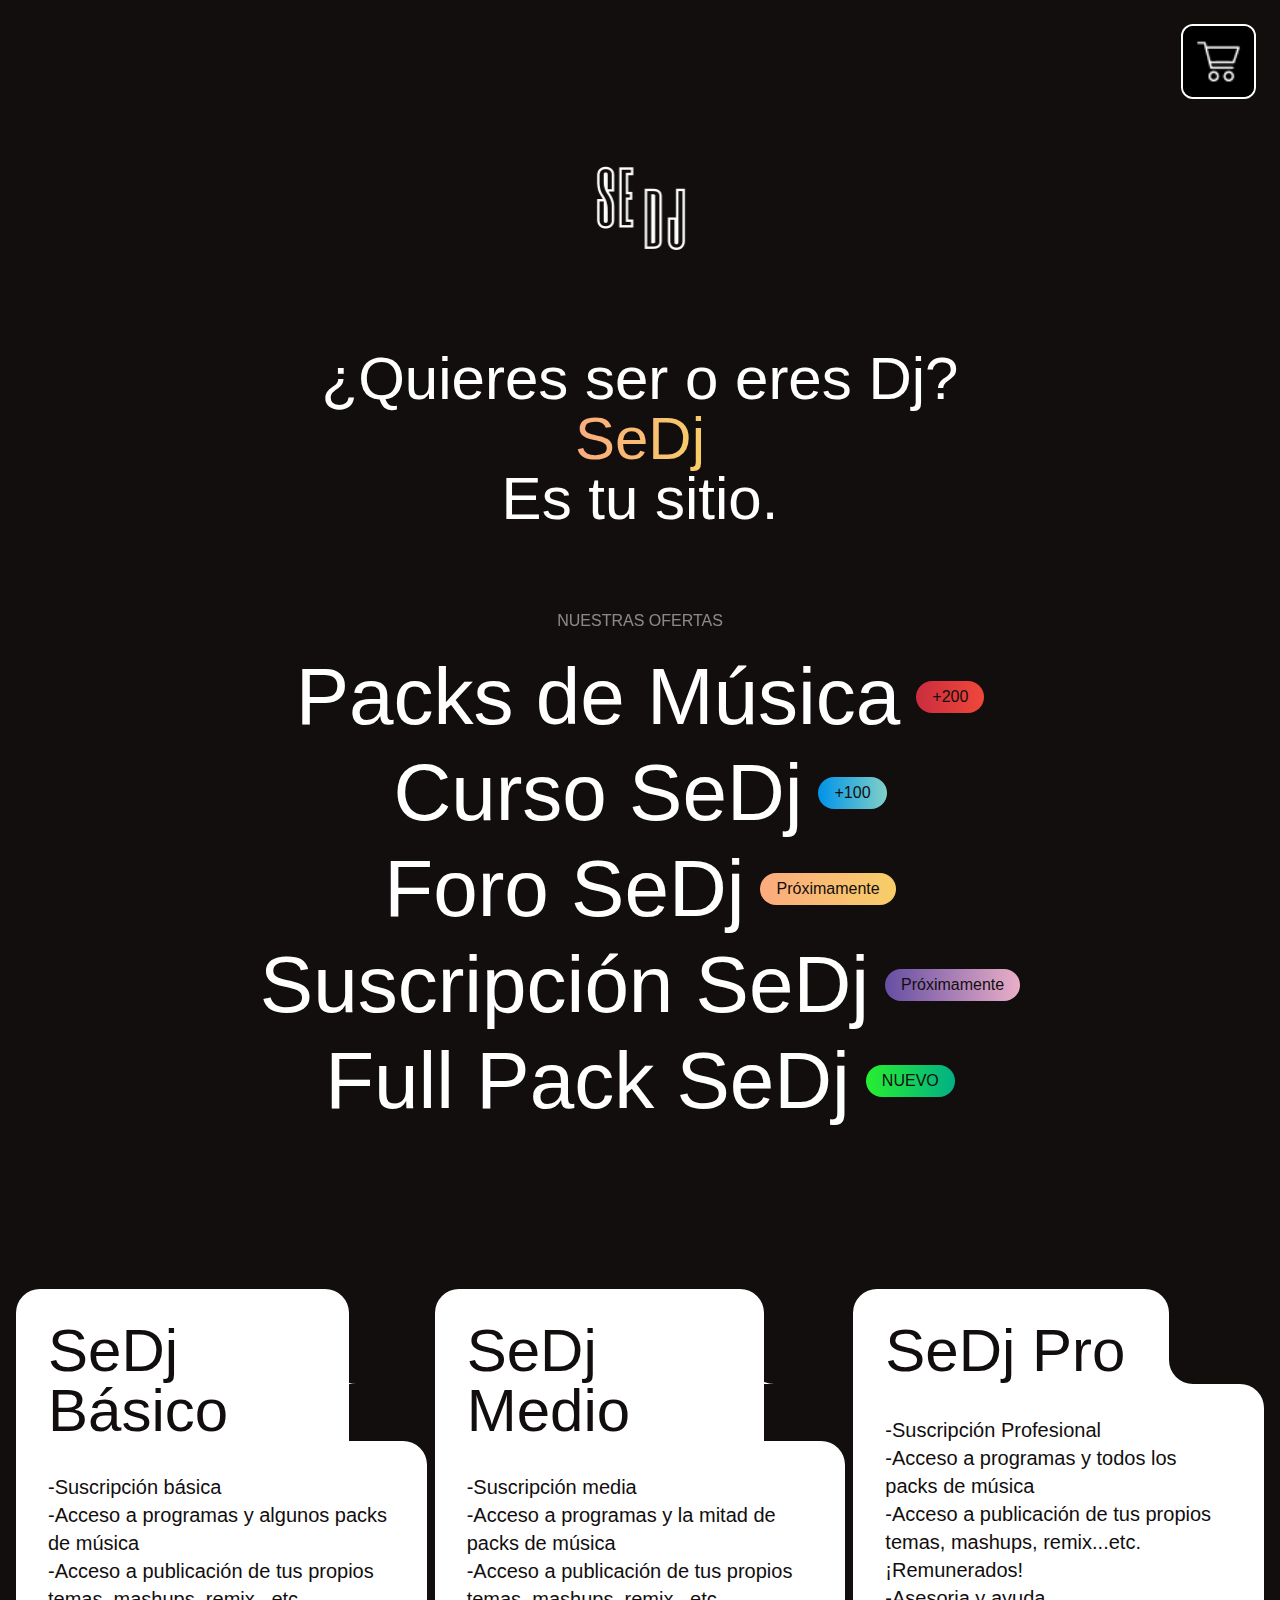
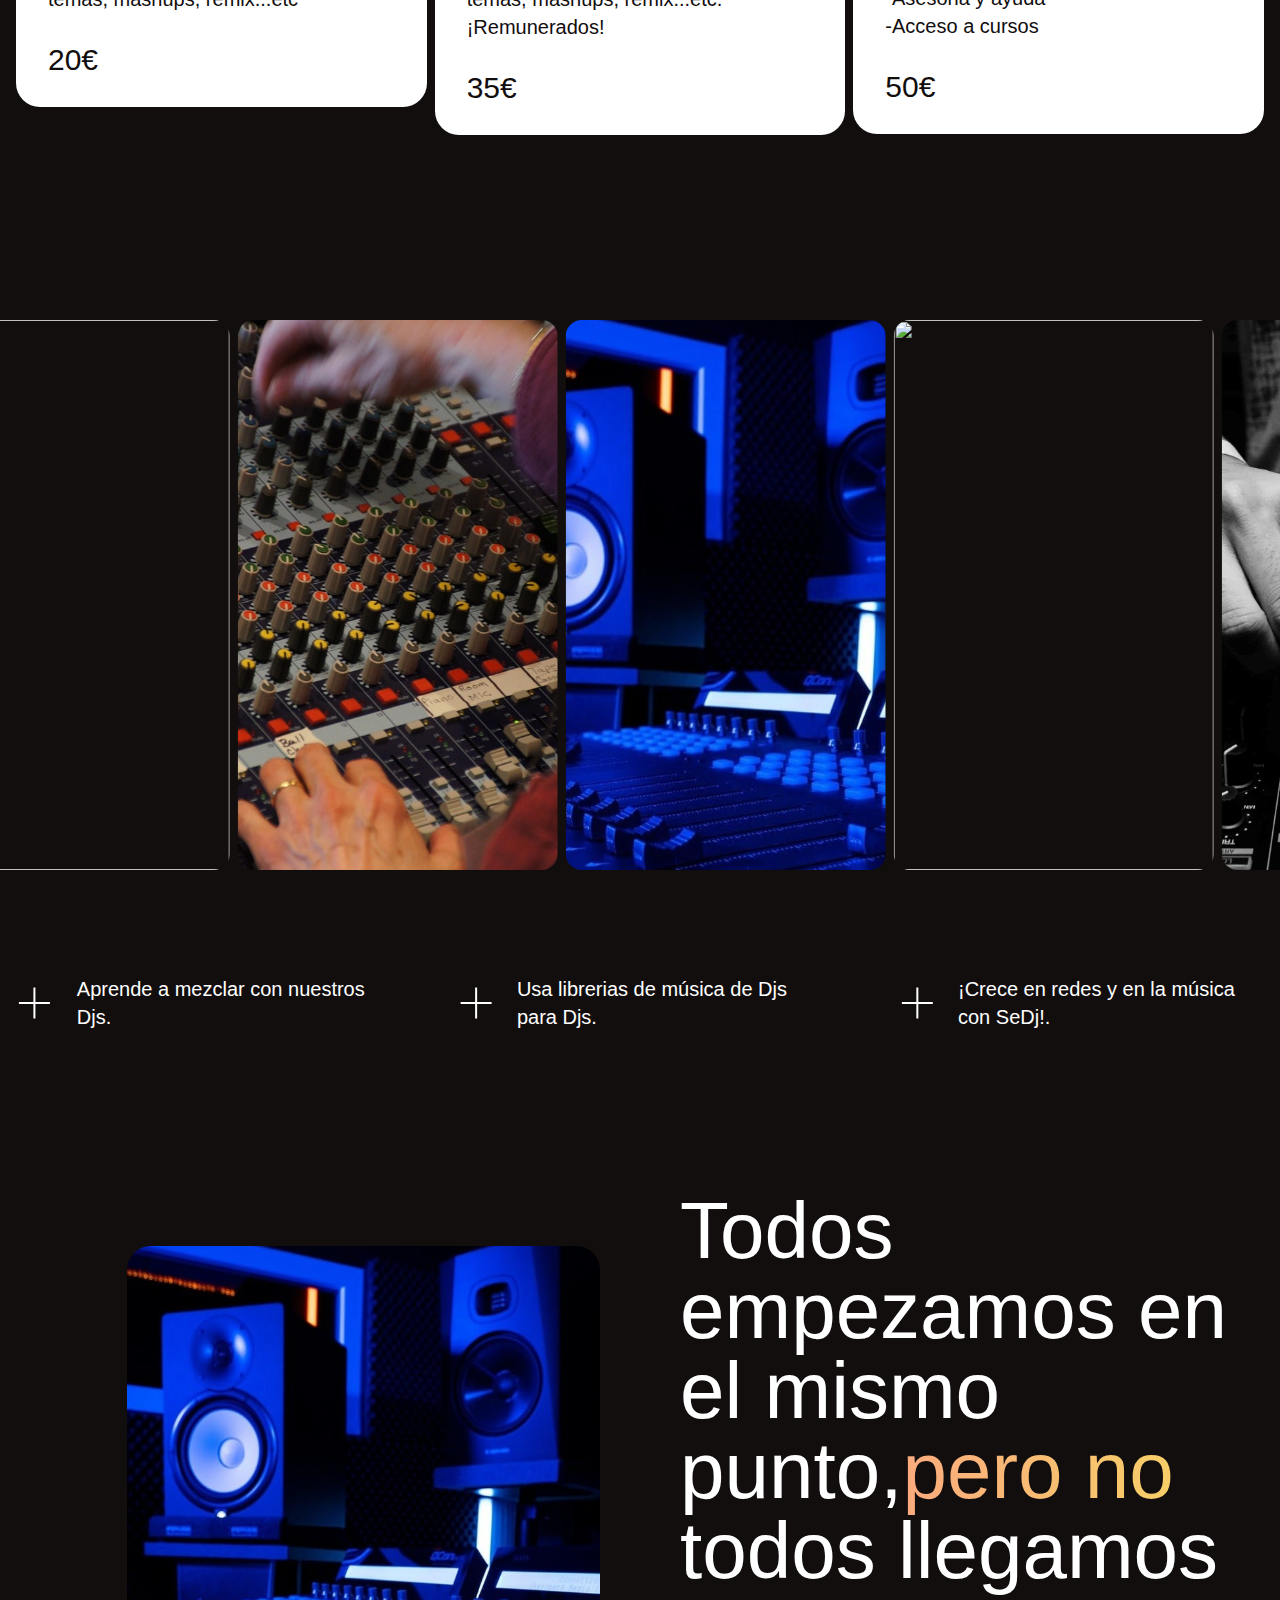
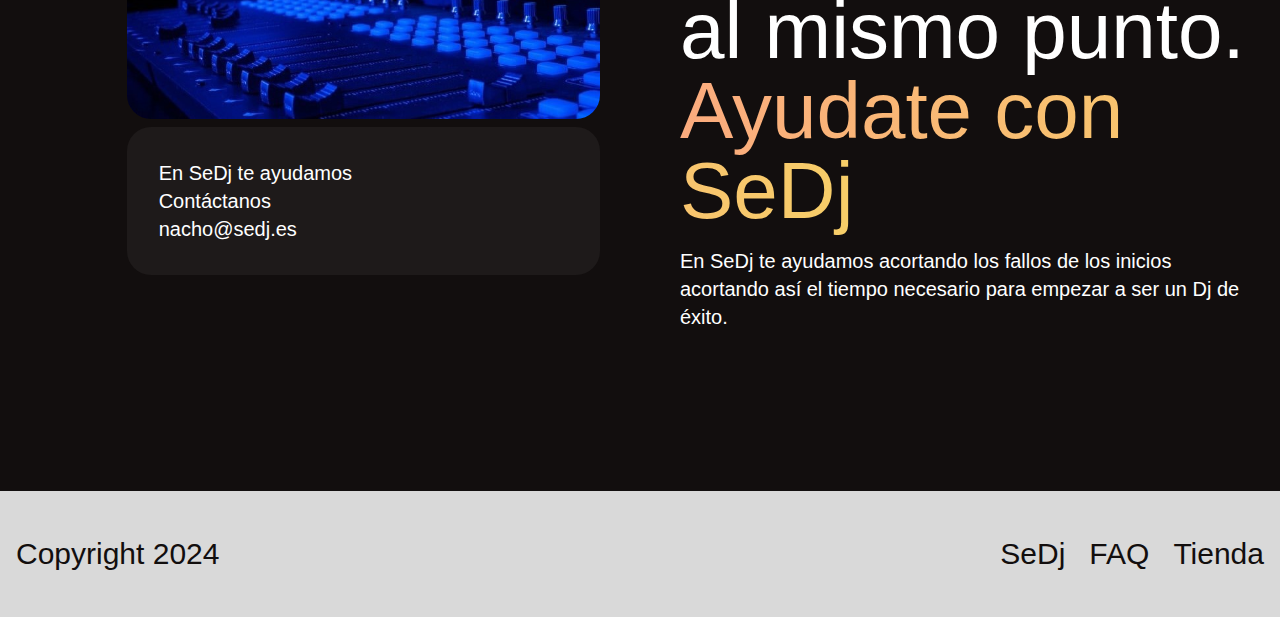
==== commit 958805ad: "prueba mejora textos animados" ====
--- a/index.html
+++ b/index.html
@@ -44,19 +44,15 @@
     <h2 class="uppercase opacity-50 mb-4">Nuestras Ofertas</h2>
     <ul class="text-md lg:text-3xl mb-12 lg:mb-20">
         <li>
-                <a href="https://33b8a6-c9.myshopify.com/" target="_blank" class="py-2 flex items-center justify-center group relative overflow-hidden astro-TPUDEAZ7">
-	<div class="marquee from-webdesign_1 to-webdesign_2 bg-gradient-to-r overflow-hidden absolute left-0 top-0 w-full text-black py-2 h-[96px] [&amp;&gt;span]:px-[60px] flex translate-y-full group-hover:translate-y-0 transition duration-300 astro-TPUDEAZ7">
-		<span class="astro-TPUDEAZ7" style="translate: none; rotate: none; scale: none; transform: translate(437.664%, 0%) translate3d(0px, 0px, 0px);">PacksMusica </span>
-		<span class="astro-TPUDEAZ7" style="translate: none; rotate: none; scale: none; transform: translate(-162.299%, 0%) translate3d(0px, 0px, 0px);">PacksMusica </span>
-		<span class="astro-TPUDEAZ7" style="translate: none; rotate: none; scale: none; transform: translate(-162.353%, 0%) translate3d(0px, 0px, 0px);">PacksMusica </span>
-		<span class="astro-TPUDEAZ7" style="translate: none; rotate: none; scale: none; transform: translate(-162.327%, 0%) translate3d(0px, 0px, 0px);">PacksMusica </span>
-		<span class="astro-TPUDEAZ7" style="translate: none; rotate: none; scale: none; transform: translate(-162.354%, 0%) translate3d(0px, 0px, 0px);">PacksMusica </span>
-		<span class="astro-TPUDEAZ7" style="translate: none; rotate: none; scale: none; transform: translate(-162.336%, 0%) translate3d(0px, 0px, 0px);">PacksMusica </span>
-	</div>
-	Packs de Música
-	<span class="tag from-webdesign_1 to-webdesign_2 ml-4 px-4 py-2 text-sm lg:lg-sm text-black leading-none rounded-full bg-gradient-to-r astro-TPUDEAZ7">+200</span>
-</a>
-            </li><li>
+			<a href="https://33b8a6-c9.myshopify.com/" target="_blank" class="py-2 flex items-center justify-center group relative overflow-hidden astro-TPUDEAZ7">
+				<div class="marquee bg-gradient-to-r overflow-hidden absolute left-0 top-0 w-full text-black py-2 h-[96px] [&amp;&gt;span]:px-[60px] flex translate-y-full group-hover:translate-y-0 transition duration-300 astro-TPUDEAZ7">
+					<span class="astro-TPUDEAZ7" style="transform: translate(100%, 0%);">PacksMusica </span>
+				</div>
+				Packs de Música
+				<span class="tag from-webdesign_1 to-webdesign_2 ml-4 px-4 py-2 text-sm lg:lg-sm text-black leading-none rounded-full bg-gradient-to-r astro-TPUDEAZ7">+200</span>
+			</a>
+		</li>
+		<li>
                 <a href="https://33b8a6-c9.myshopify.com/" target="_blank" class="py-2 flex items-center justify-center group relative overflow-hidden astro-TPUDEAZ7">
 	<div class="marquee from-branding_1 to-branding_2 bg-gradient-to-r overflow-hidden absolute left-0 top-0 w-full text-black py-2 h-[96px] [&amp;&gt;span]:px-[60px] flex translate-y-full group-hover:translate-y-0 transition duration-300 astro-TPUDEAZ7">
 		<span class="astro-TPUDEAZ7" style="translate: none; rotate: none; scale: none; transform: translate(420.67%, 0%) translate3d(0px, 0px, 0px);">CursoDj </span>
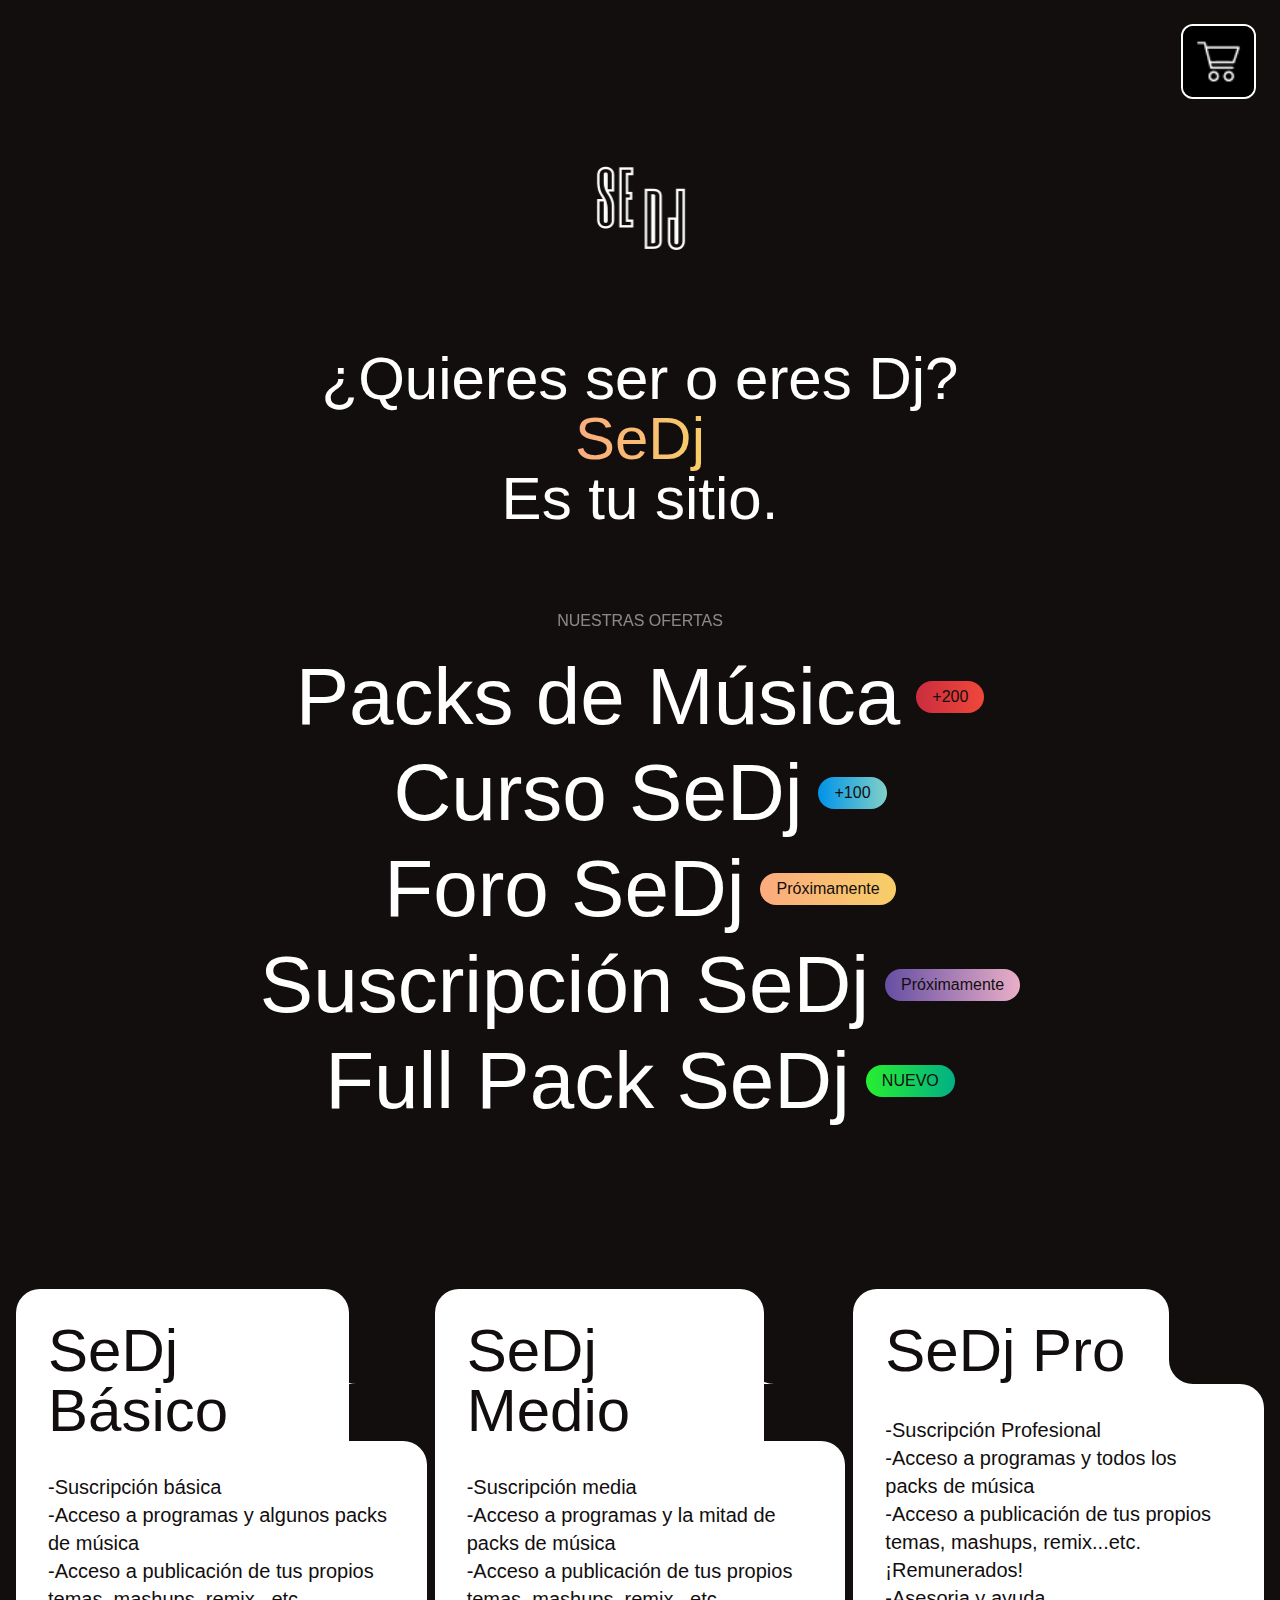
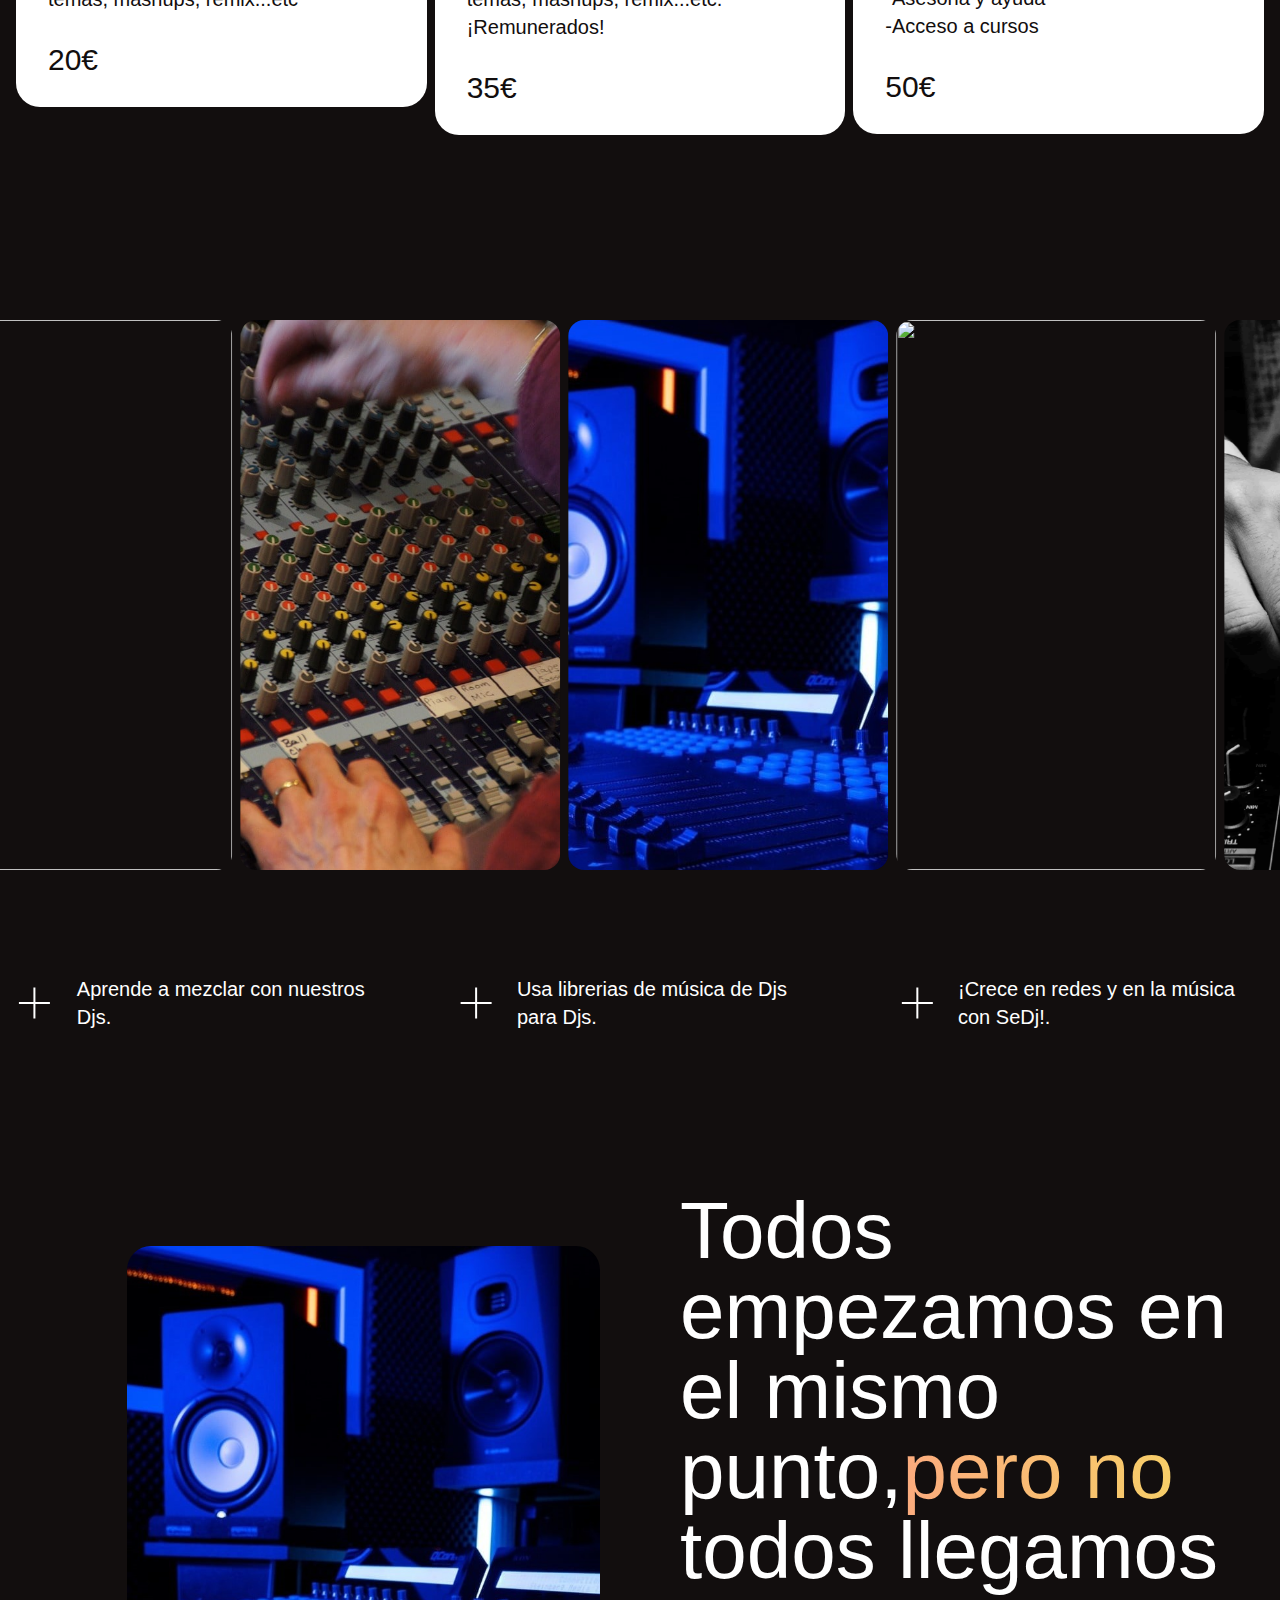
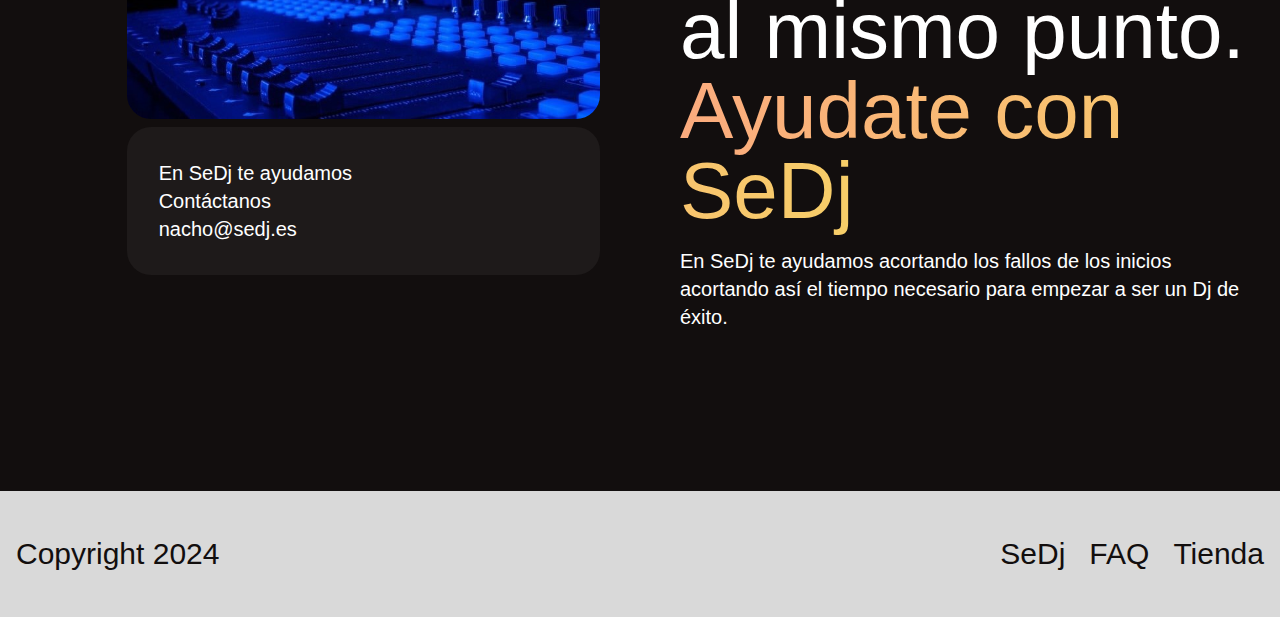
==== commit 73e7f3f6: "update patch color fondo texto animado" ====
--- a/index.html
+++ b/index.html
@@ -46,13 +46,13 @@
         <li>
 			<a href="https://33b8a6-c9.myshopify.com/" target="_blank" class="py-2 flex items-center justify-center group relative overflow-hidden astro-TPUDEAZ7">
 				<div class="marquee bg-gradient-to-r overflow-hidden absolute left-0 top-0 w-full text-black py-2 h-[96px] [&amp;&gt;span]:px-[60px] flex translate-y-full group-hover:translate-y-0 transition duration-300 astro-TPUDEAZ7">
-					<span class="astro-TPUDEAZ7" style="transform: translate(100%, 0%);">PacksMusica </span>
+					<span class="astro-TPUDEAZ7" style="transform: translate(100%, 0%); background: linear-gradient(to right, #color1, #color2);">PacksMusica </span>
 				</div>
 				Packs de Música
 				<span class="tag from-webdesign_1 to-webdesign_2 ml-4 px-4 py-2 text-sm lg:lg-sm text-black leading-none rounded-full bg-gradient-to-r astro-TPUDEAZ7">+200</span>
 			</a>
 		</li>
-		<li>
+		
                 <a href="https://33b8a6-c9.myshopify.com/" target="_blank" class="py-2 flex items-center justify-center group relative overflow-hidden astro-TPUDEAZ7">
 	<div class="marquee from-branding_1 to-branding_2 bg-gradient-to-r overflow-hidden absolute left-0 top-0 w-full text-black py-2 h-[96px] [&amp;&gt;span]:px-[60px] flex translate-y-full group-hover:translate-y-0 transition duration-300 astro-TPUDEAZ7">
 		<span class="astro-TPUDEAZ7" style="translate: none; rotate: none; scale: none; transform: translate(420.67%, 0%) translate3d(0px, 0px, 0px);">CursoDj </span>
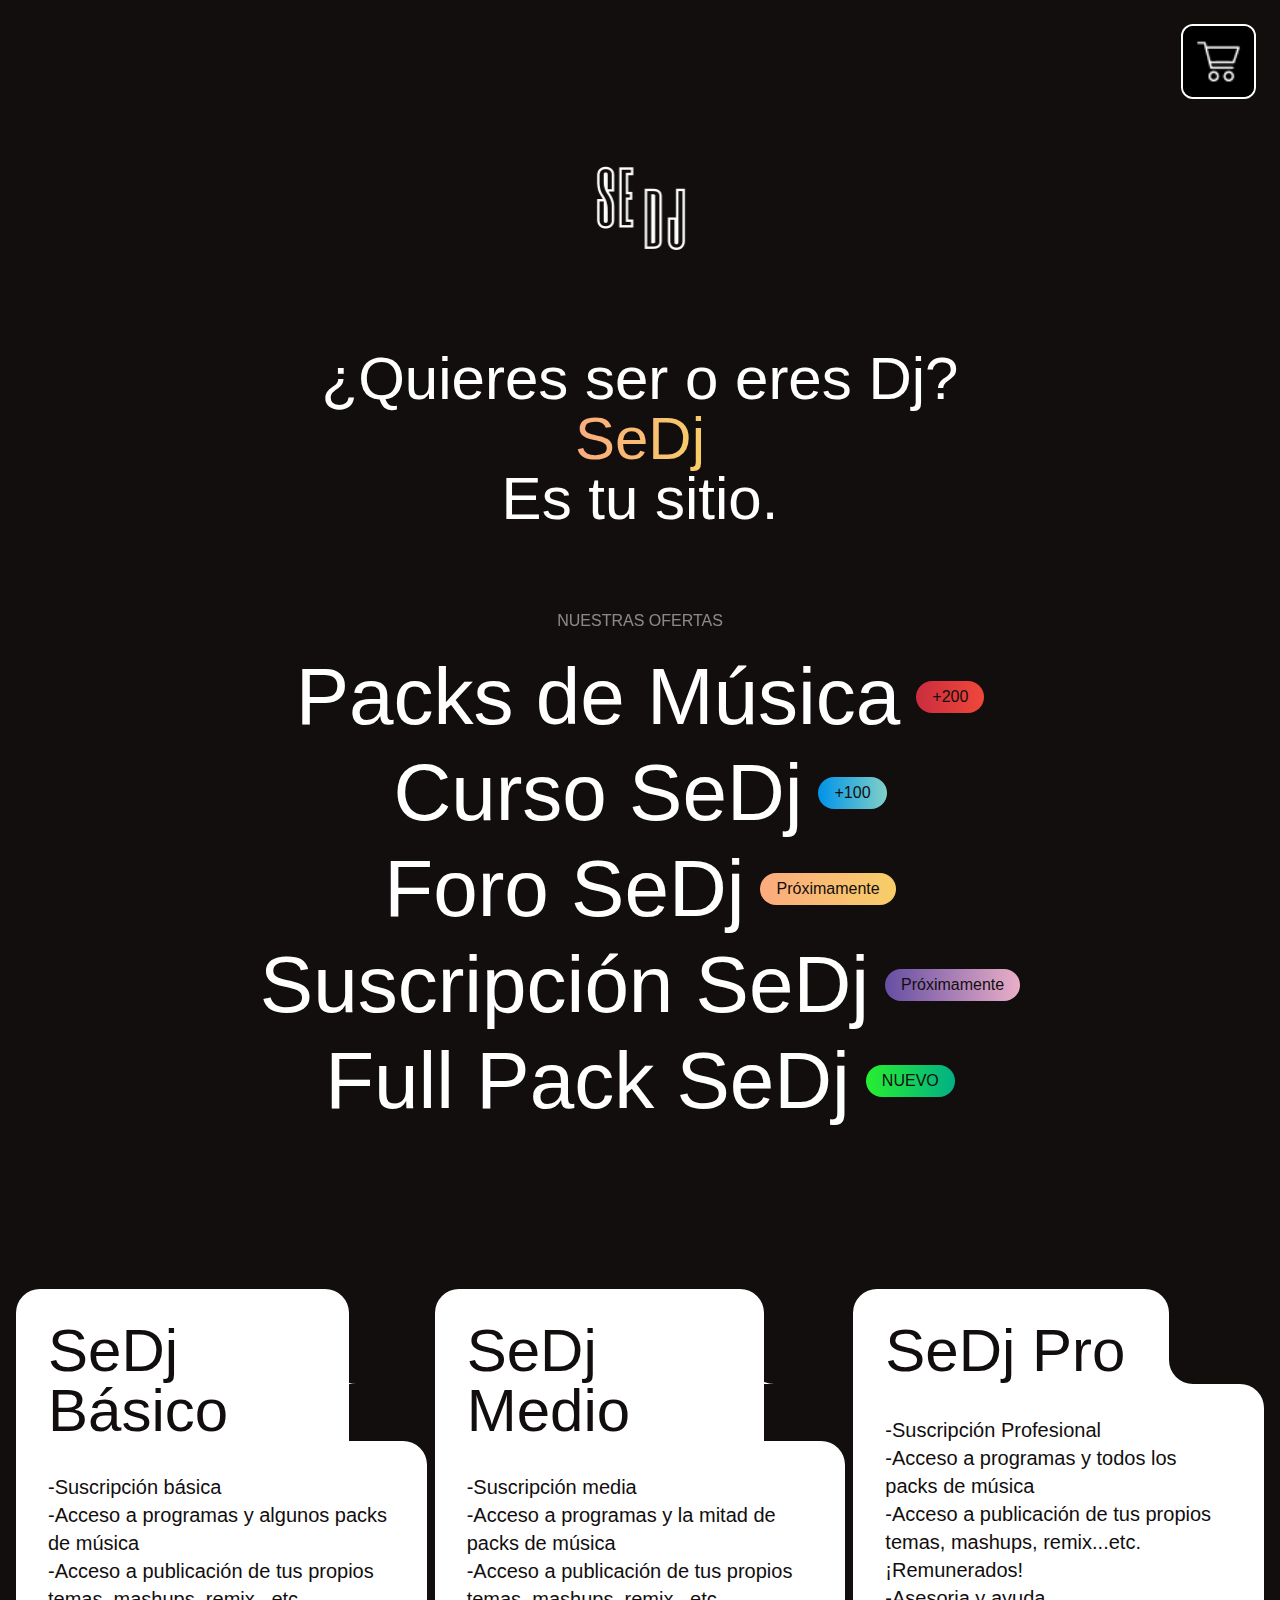
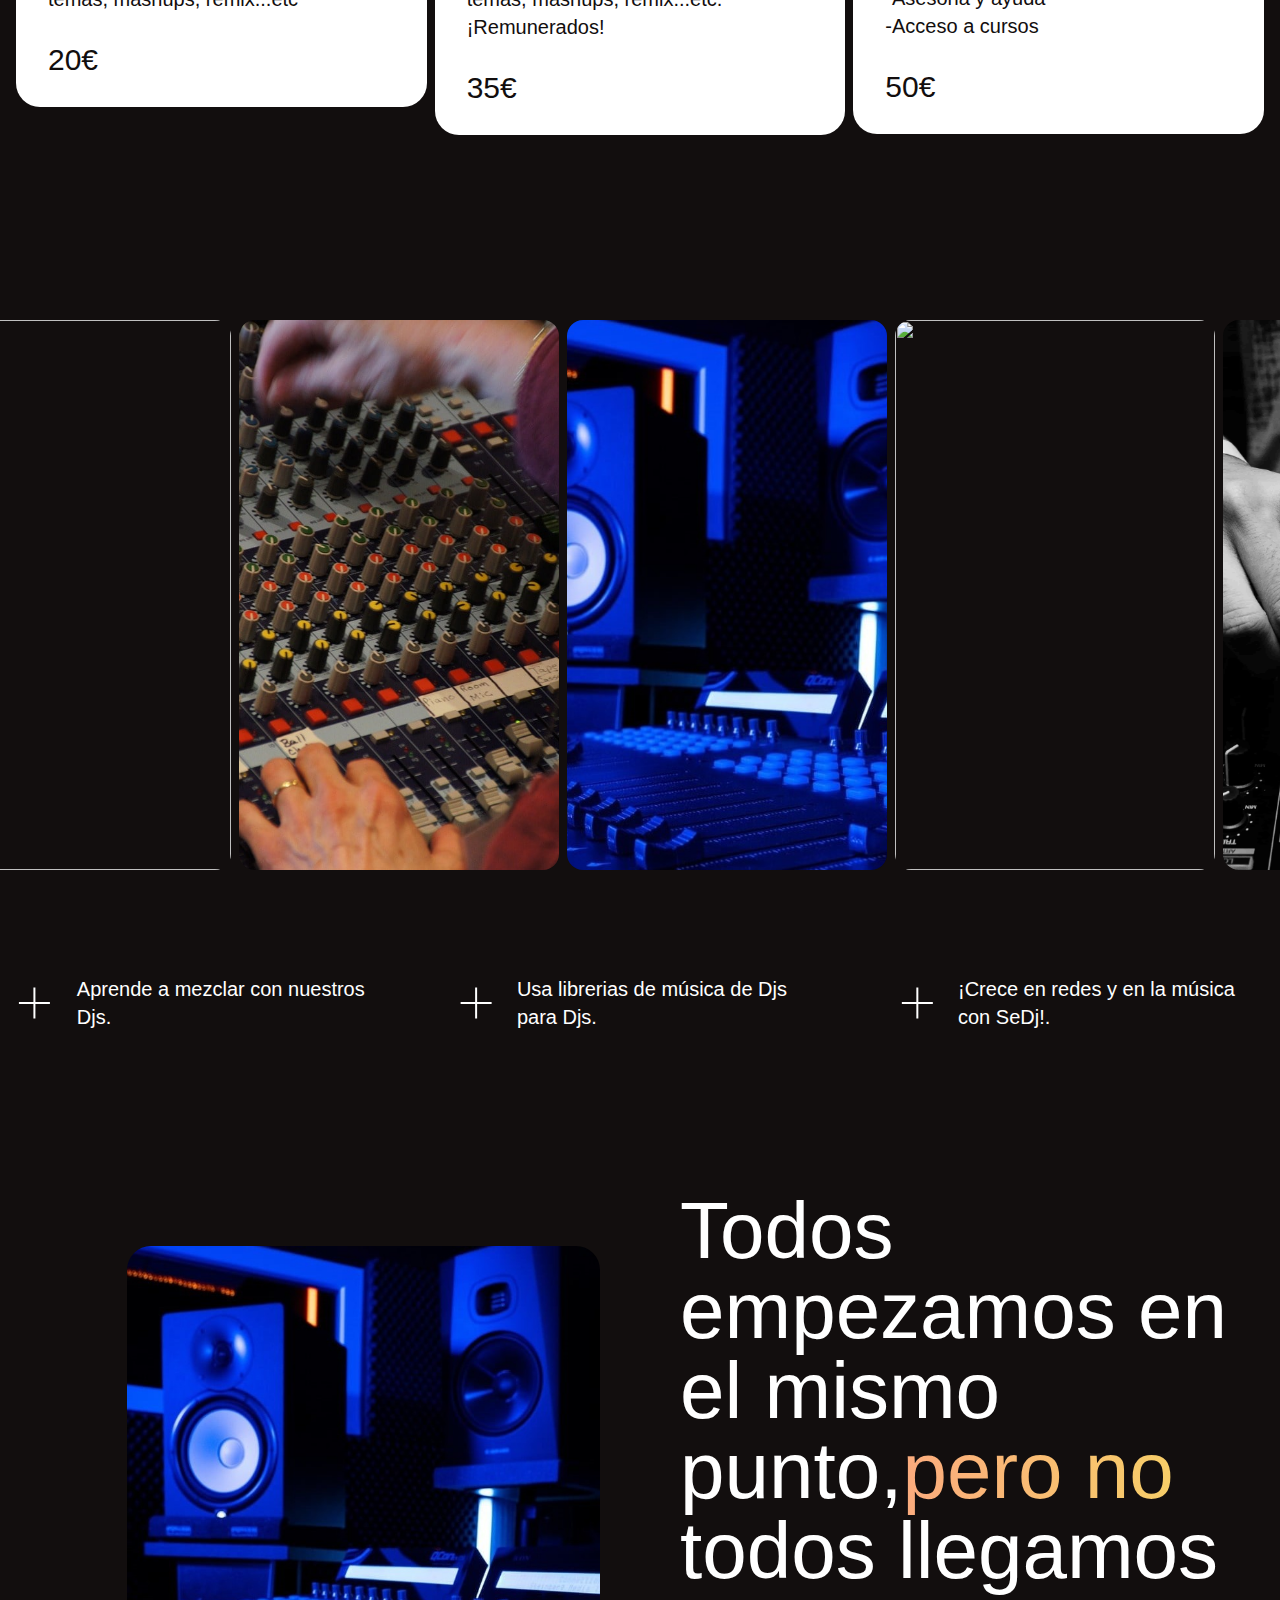
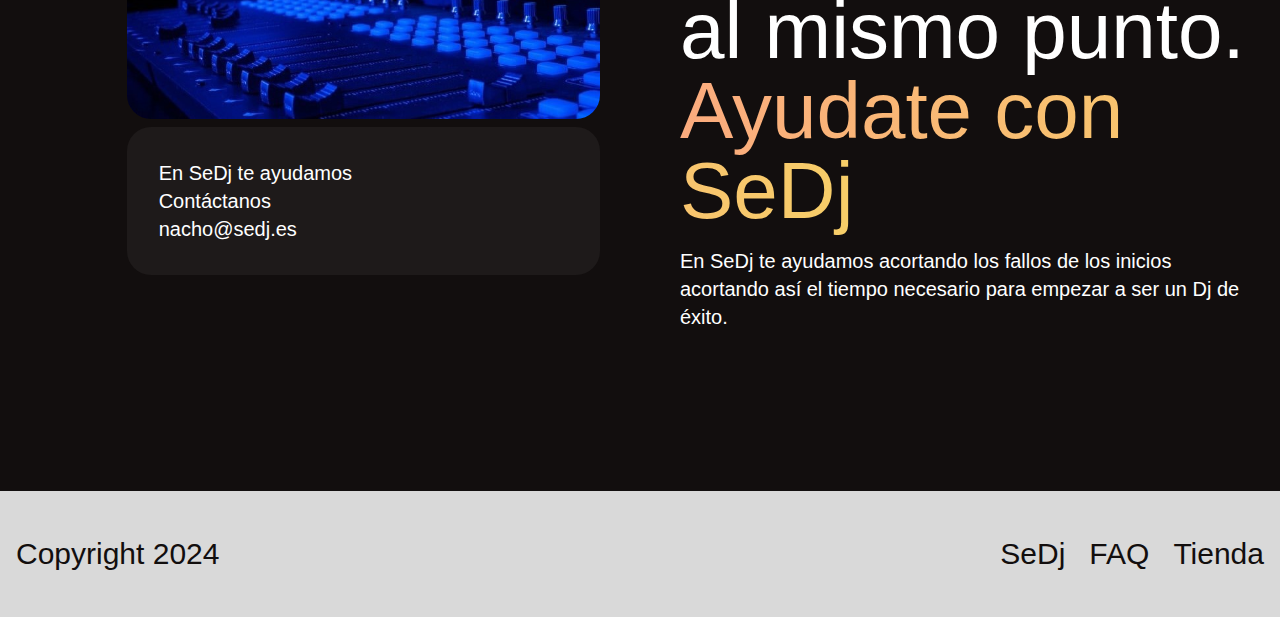
==== commit 2e58c5cb: "update optimizacion texto animados 2" ====
--- a/index.html
+++ b/index.html
@@ -43,15 +43,25 @@
     <div class="text-center" data-blok-c="{&quot;name&quot;:&quot;Channels&quot;,&quot;space&quot;:&quot;246869&quot;,&quot;uid&quot;:&quot;478363a9-3e51-4106-b15d-13897fccfb14&quot;,&quot;id&quot;:&quot;355216203&quot;}" data-blok-uid="355216203-478363a9-3e51-4106-b15d-13897fccfb14">
     <h2 class="uppercase opacity-50 mb-4">Nuestras Ofertas</h2>
     <ul class="text-md lg:text-3xl mb-12 lg:mb-20">
-        <li>
+		<li>
 			<a href="https://33b8a6-c9.myshopify.com/" target="_blank" class="py-2 flex items-center justify-center group relative overflow-hidden astro-TPUDEAZ7">
-				<div class="marquee bg-gradient-to-r overflow-hidden absolute left-0 top-0 w-full text-black py-2 h-[96px] [&amp;&gt;span]:px-[60px] flex translate-y-full group-hover:translate-y-0 transition duration-300 astro-TPUDEAZ7">
-					<span class="astro-TPUDEAZ7" style="transform: translate(100%, 0%); background: linear-gradient(to right, #color1, #color2);">PacksMusica </span>
+				<div class="marquee bg-gradient-to-r overflow-hidden absolute left-0 top-0 w-full text-black py-2 h-[96px] flex translate-y-full group-hover:translate-y-0 transition duration-300 astro-TPUDEAZ7">
+					<span class="astro-TPUDEAZ7" style="animation: marquee-animation 15s linear infinite;">
+						PacksMusica PacksMusica PacksMusica PacksMusica PacksMusica PacksMusica
+					</span>
 				</div>
 				Packs de Música
 				<span class="tag from-webdesign_1 to-webdesign_2 ml-4 px-4 py-2 text-sm lg:lg-sm text-black leading-none rounded-full bg-gradient-to-r astro-TPUDEAZ7">+200</span>
 			</a>
 		</li>
+		
+		<style>
+			@keyframes marquee-animation {
+				0% { transform: translateX(100%); }
+				100% { transform: translateX(-100%); }
+			}
+		</style>
+		
 		
                 <a href="https://33b8a6-c9.myshopify.com/" target="_blank" class="py-2 flex items-center justify-center group relative overflow-hidden astro-TPUDEAZ7">
 	<div class="marquee from-branding_1 to-branding_2 bg-gradient-to-r overflow-hidden absolute left-0 top-0 w-full text-black py-2 h-[96px] [&amp;&gt;span]:px-[60px] flex translate-y-full group-hover:translate-y-0 transition duration-300 astro-TPUDEAZ7">
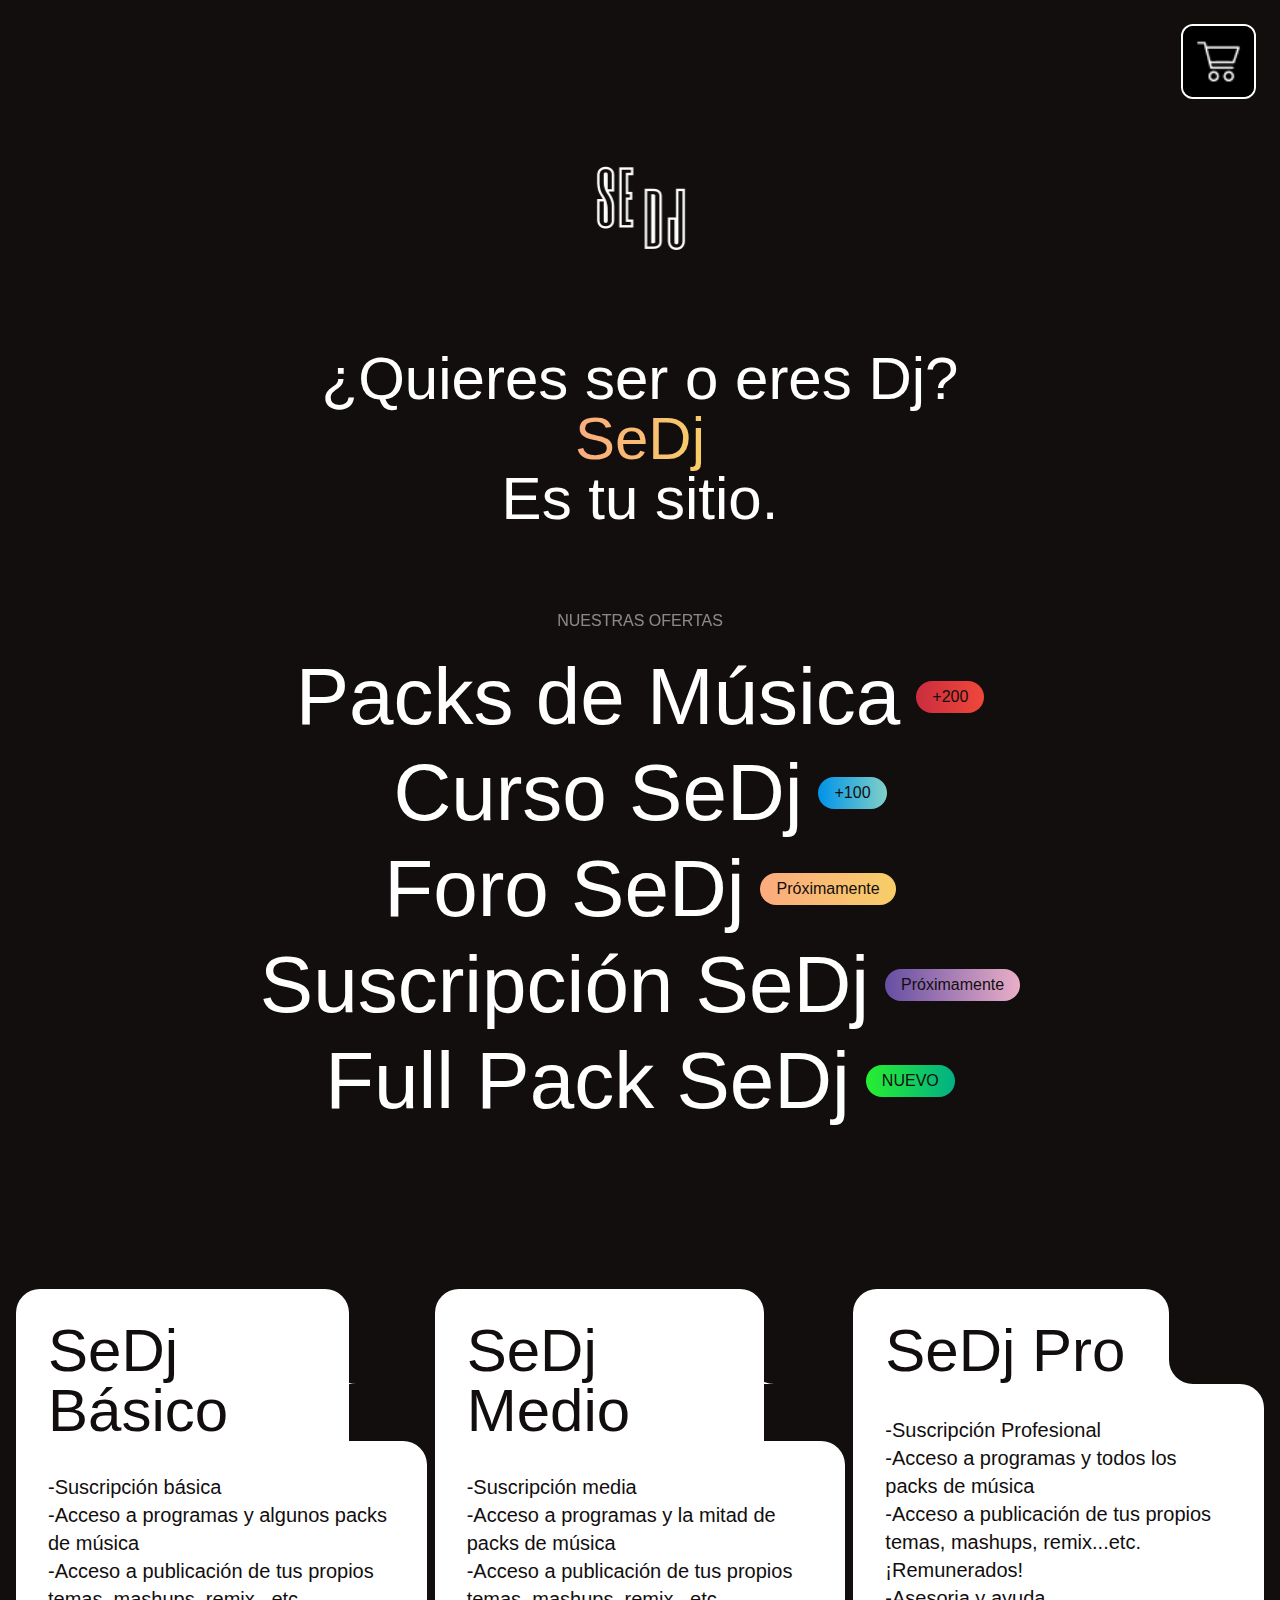
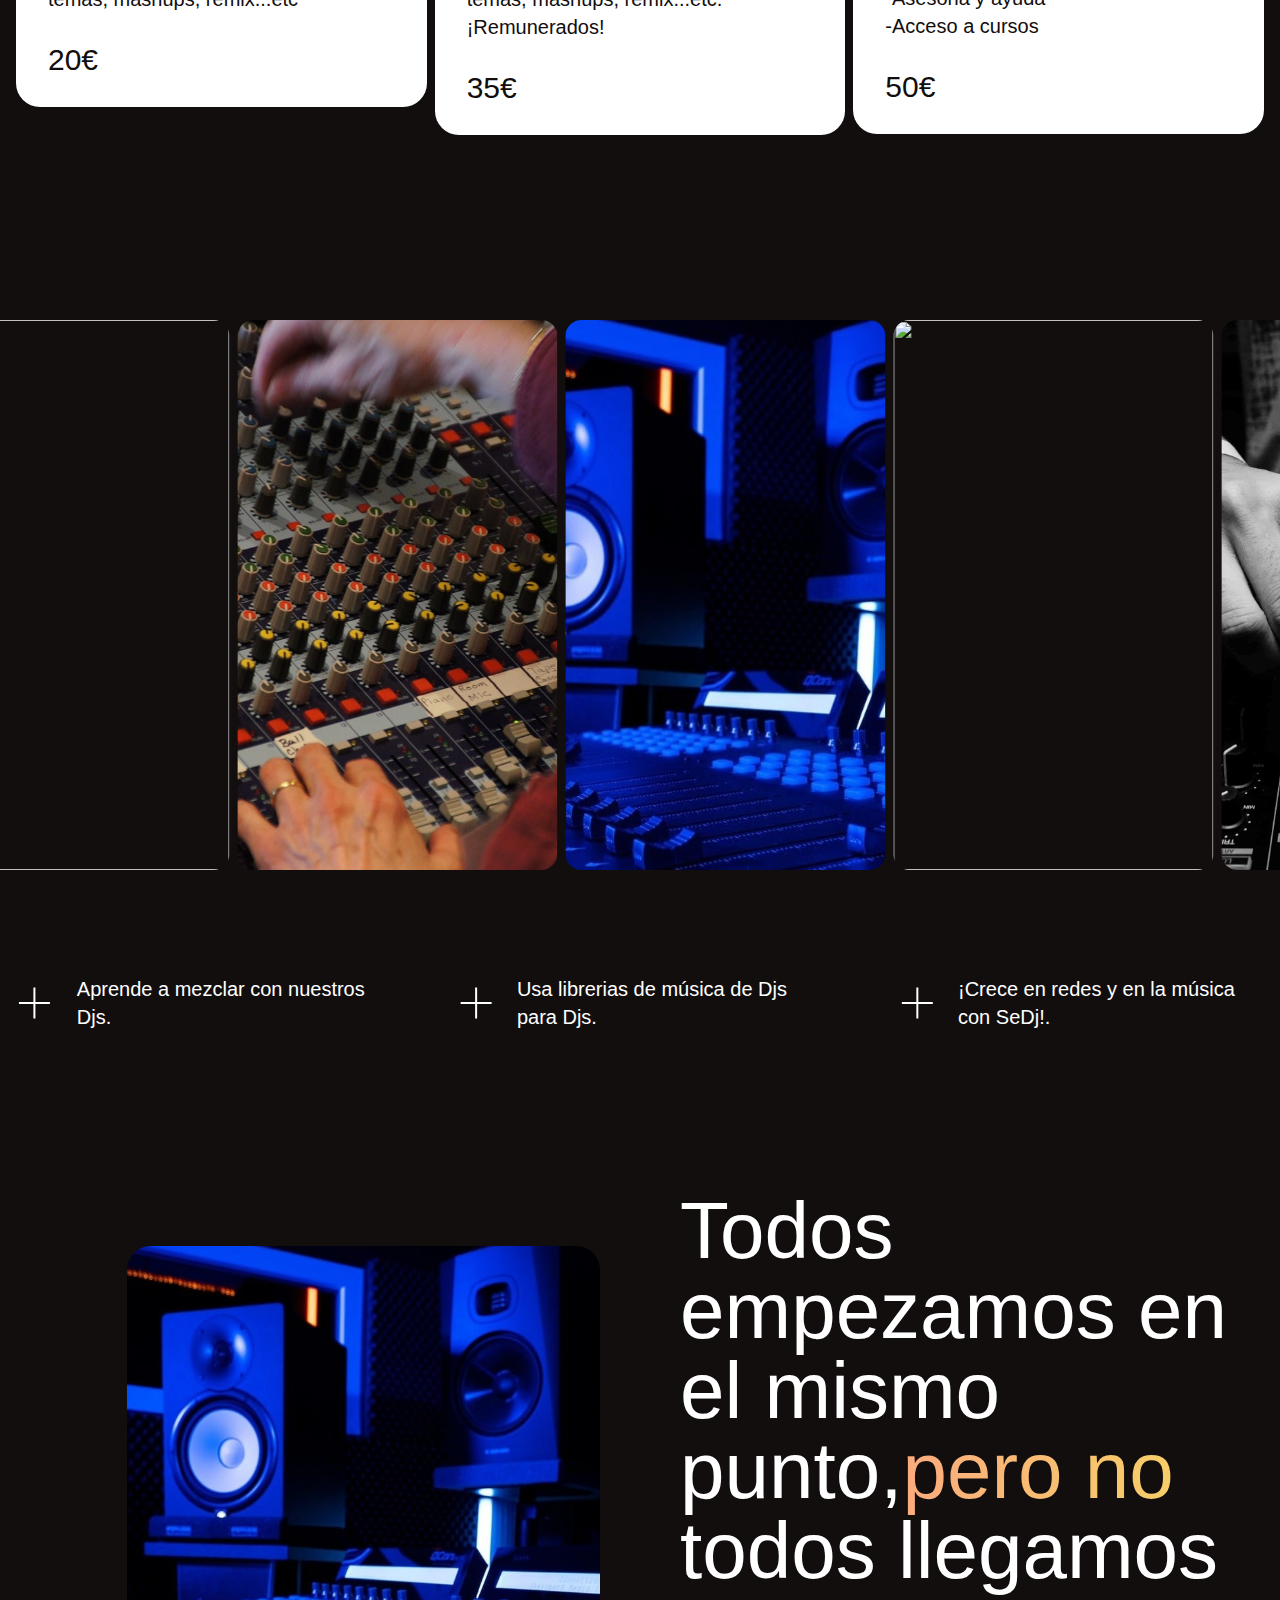
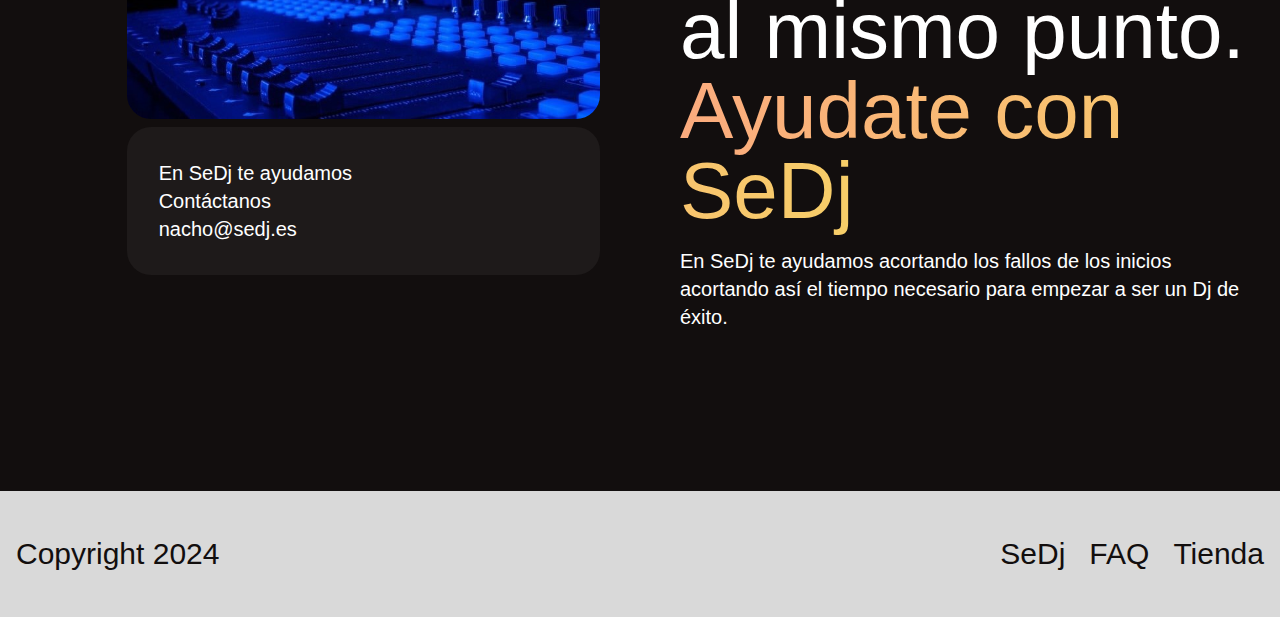
==== commit 6f3998df: "cambio de link carrito aizq" ====
--- a/index.html
+++ b/index.html
@@ -14,7 +14,7 @@
 <link rel="stylesheet" href="./websedj_files/index.7fa1bab3.css"><script type="module" src="./websedj_files/hoisted.f1b88c2a.js" data-astro-exec=""></script>
 <script type="module" src="./websedj_files/page.9f2ff80f.js" data-astro-exec=""></script><script async="" src="./websedj_files/storyblok-v2-latest.js" id="storyblok-javascript-bridge"></script><link rel="stylesheet" type="text/css" media="all" href="./websedj_files/universal.css"><script src="./websedj_files/forms.js" async="true"></script><link rel="prefetch" href="https://sedj.es/submit/"></head>
 	<body>
-		<a href="https://33b8a6-c9.myshopify.com/" class="fixed top-4 lg:top-6 right-4 lg:right-6 bg-darkgrey border-2 border-white w-[40px] h-[40px] lg:w-[75px] lg:h-[75px] rounded-xl z-50 flex items-center justify-center group overflow-hidden">
+		<a href="./tienda/index.html" class="fixed top-4 lg:top-6 right-4 lg:right-6 bg-darkgrey border-2 border-white w-[40px] h-[40px] lg:w-[75px] lg:h-[75px] rounded-xl z-50 flex items-center justify-center group overflow-hidden">
 			<img src="./websedj_files/carro.png" alt="Carro" class="w-[40px] lg:w-[75px]" style="object-fit: contain; image-rendering: auto;">
 			<div class="bg-white rounded-xl w-[60px] lg:w-[75px] h-[60px] lg:h-[75px] z-60 absolute translate-y-full flex items-center justify-center -rotate-90 group-hover:rotate-0 group-hover:translate-y-0 transition duration-500">
 				<img src="./websedj_files/carroma.png" alt="Carro MA" class="w-[40px] lg:w-[75px]" style="object-fit: contain; image-rendering: auto;">
@@ -45,24 +45,18 @@
     <ul class="text-md lg:text-3xl mb-12 lg:mb-20">
 		<li>
 			<a href="https://33b8a6-c9.myshopify.com/" target="_blank" class="py-2 flex items-center justify-center group relative overflow-hidden astro-TPUDEAZ7">
-				<div class="marquee bg-gradient-to-r overflow-hidden absolute left-0 top-0 w-full text-black py-2 h-[96px] flex translate-y-full group-hover:translate-y-0 transition duration-300 astro-TPUDEAZ7">
-					<span class="astro-TPUDEAZ7" style="animation: marquee-animation 15s linear infinite;">
-						PacksMusica PacksMusica PacksMusica PacksMusica PacksMusica PacksMusica
-					</span>
-				</div>
-				Packs de Música
-				<span class="tag from-webdesign_1 to-webdesign_2 ml-4 px-4 py-2 text-sm lg:lg-sm text-black leading-none rounded-full bg-gradient-to-r astro-TPUDEAZ7">+200</span>
-			</a>
+<div class="marquee from-webdesign_1 to-webdesign_2 bg-gradient-to-r overflow-hidden absolute left-0 top-0 w-full text-black py-2 h-[96px] [&amp;&gt;span]:px-[60px] flex translate-y-full group-hover:translate-y-0 transition duration-300 astro-TPUDEAZ7">
+	<span class="astro-TPUDEAZ7" style="translate: none; rotate: none; scale: none; transform: translate(437.664%, 0%) translate3d(0px, 0px, 0px);">PacksMusica </span>
+	<span class="astro-TPUDEAZ7" style="translate: none; rotate: none; scale: none; transform: translate(-162.299%, 0%) translate3d(0px, 0px, 0px);">PacksMusica </span>
+	<span class="astro-TPUDEAZ7" style="translate: none; rotate: none; scale: none; transform: translate(-162.353%, 0%) translate3d(0px, 0px, 0px);">PacksMusica </span>
+	<span class="astro-TPUDEAZ7" style="translate: none; rotate: none; scale: none; transform: translate(-162.327%, 0%) translate3d(0px, 0px, 0px);">PacksMusica </span>
+	<span class="astro-TPUDEAZ7" style="translate: none; rotate: none; scale: none; transform: translate(-162.354%, 0%) translate3d(0px, 0px, 0px);">PacksMusica </span>
+	<span class="astro-TPUDEAZ7" style="translate: none; rotate: none; scale: none; transform: translate(-162.336%, 0%) translate3d(0px, 0px, 0px);">PacksMusica </span>
+</div>
+Packs de Música
+<span class="tag from-webdesign_1 to-webdesign_2 ml-4 px-4 py-2 text-sm lg:lg-sm text-black leading-none rounded-full bg-gradient-to-r astro-TPUDEAZ7">+200</span>
+</a>
 		</li>
-		
-		<style>
-			@keyframes marquee-animation {
-				0% { transform: translateX(100%); }
-				100% { transform: translateX(-100%); }
-			}
-		</style>
-		
-		
                 <a href="https://33b8a6-c9.myshopify.com/" target="_blank" class="py-2 flex items-center justify-center group relative overflow-hidden astro-TPUDEAZ7">
 	<div class="marquee from-branding_1 to-branding_2 bg-gradient-to-r overflow-hidden absolute left-0 top-0 w-full text-black py-2 h-[96px] [&amp;&gt;span]:px-[60px] flex translate-y-full group-hover:translate-y-0 transition duration-300 astro-TPUDEAZ7">
 		<span class="astro-TPUDEAZ7" style="translate: none; rotate: none; scale: none; transform: translate(420.67%, 0%) translate3d(0px, 0px, 0px);">CursoDj </span>
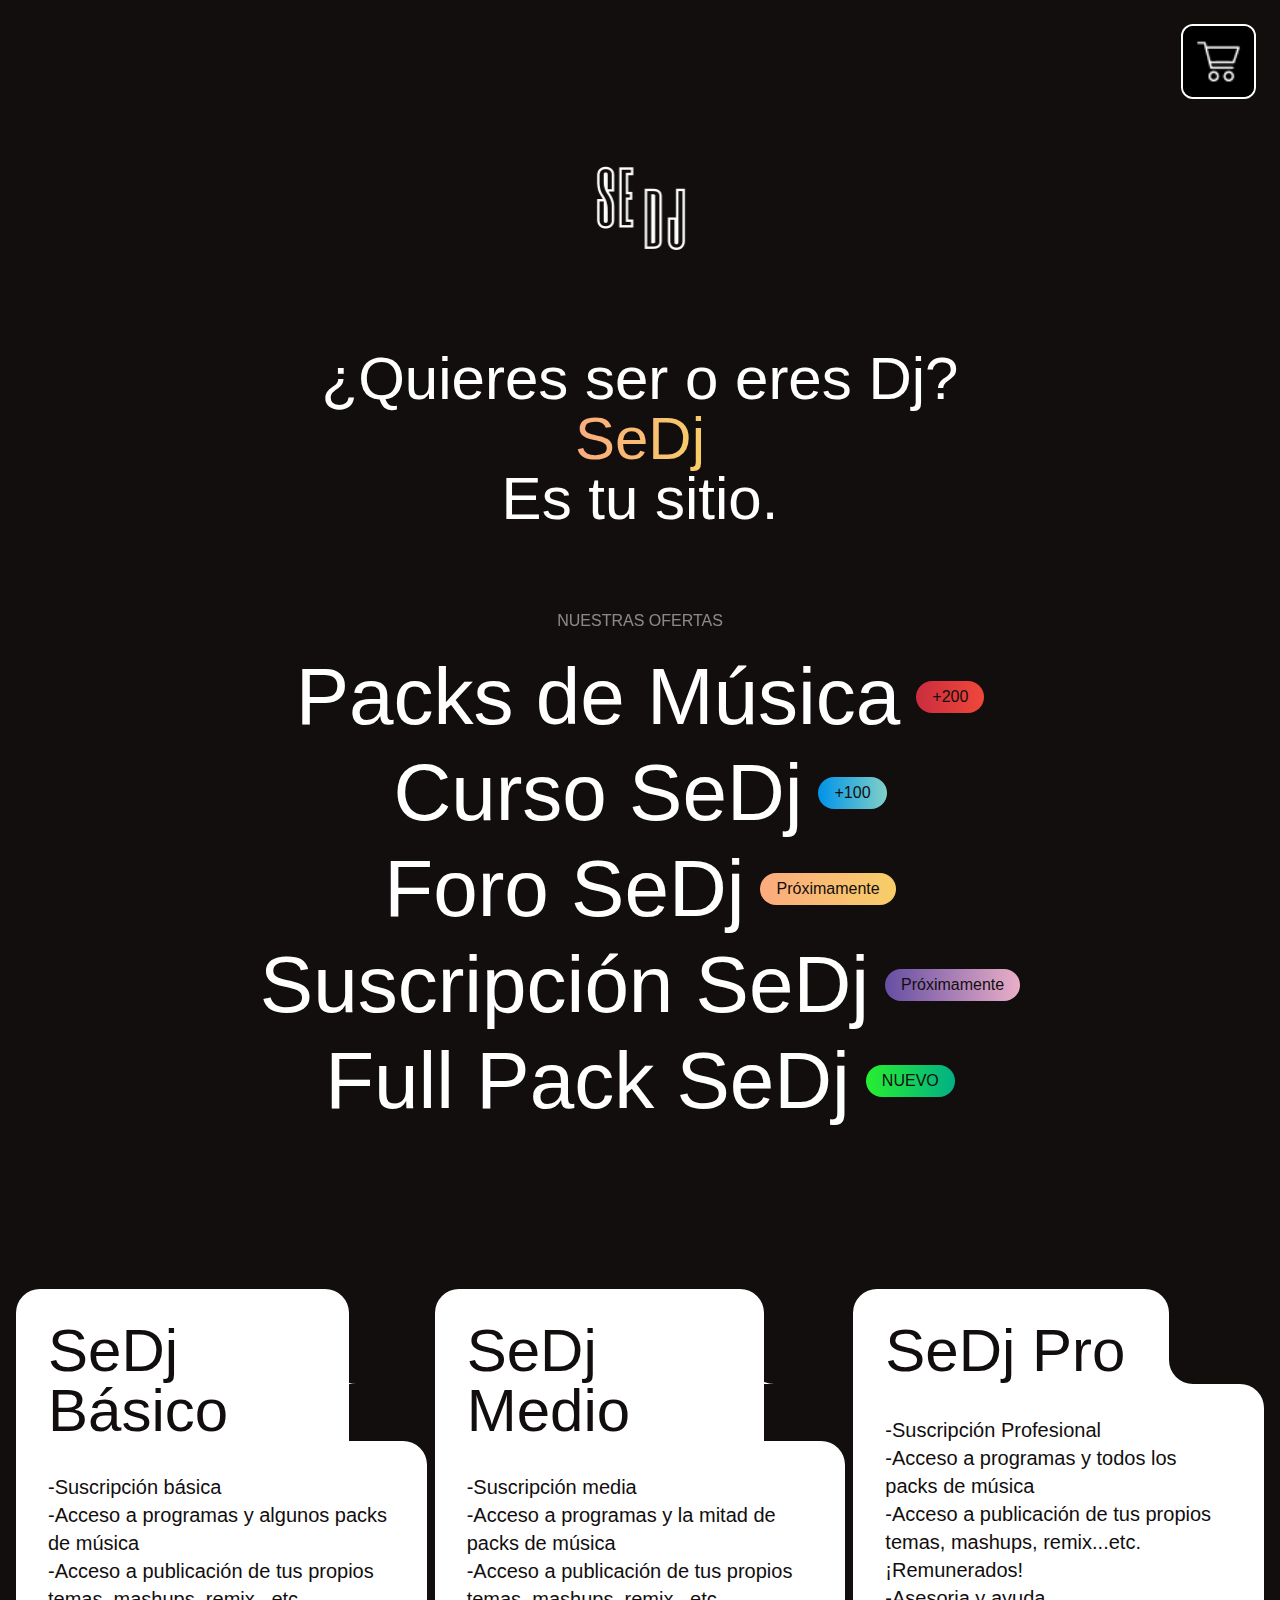
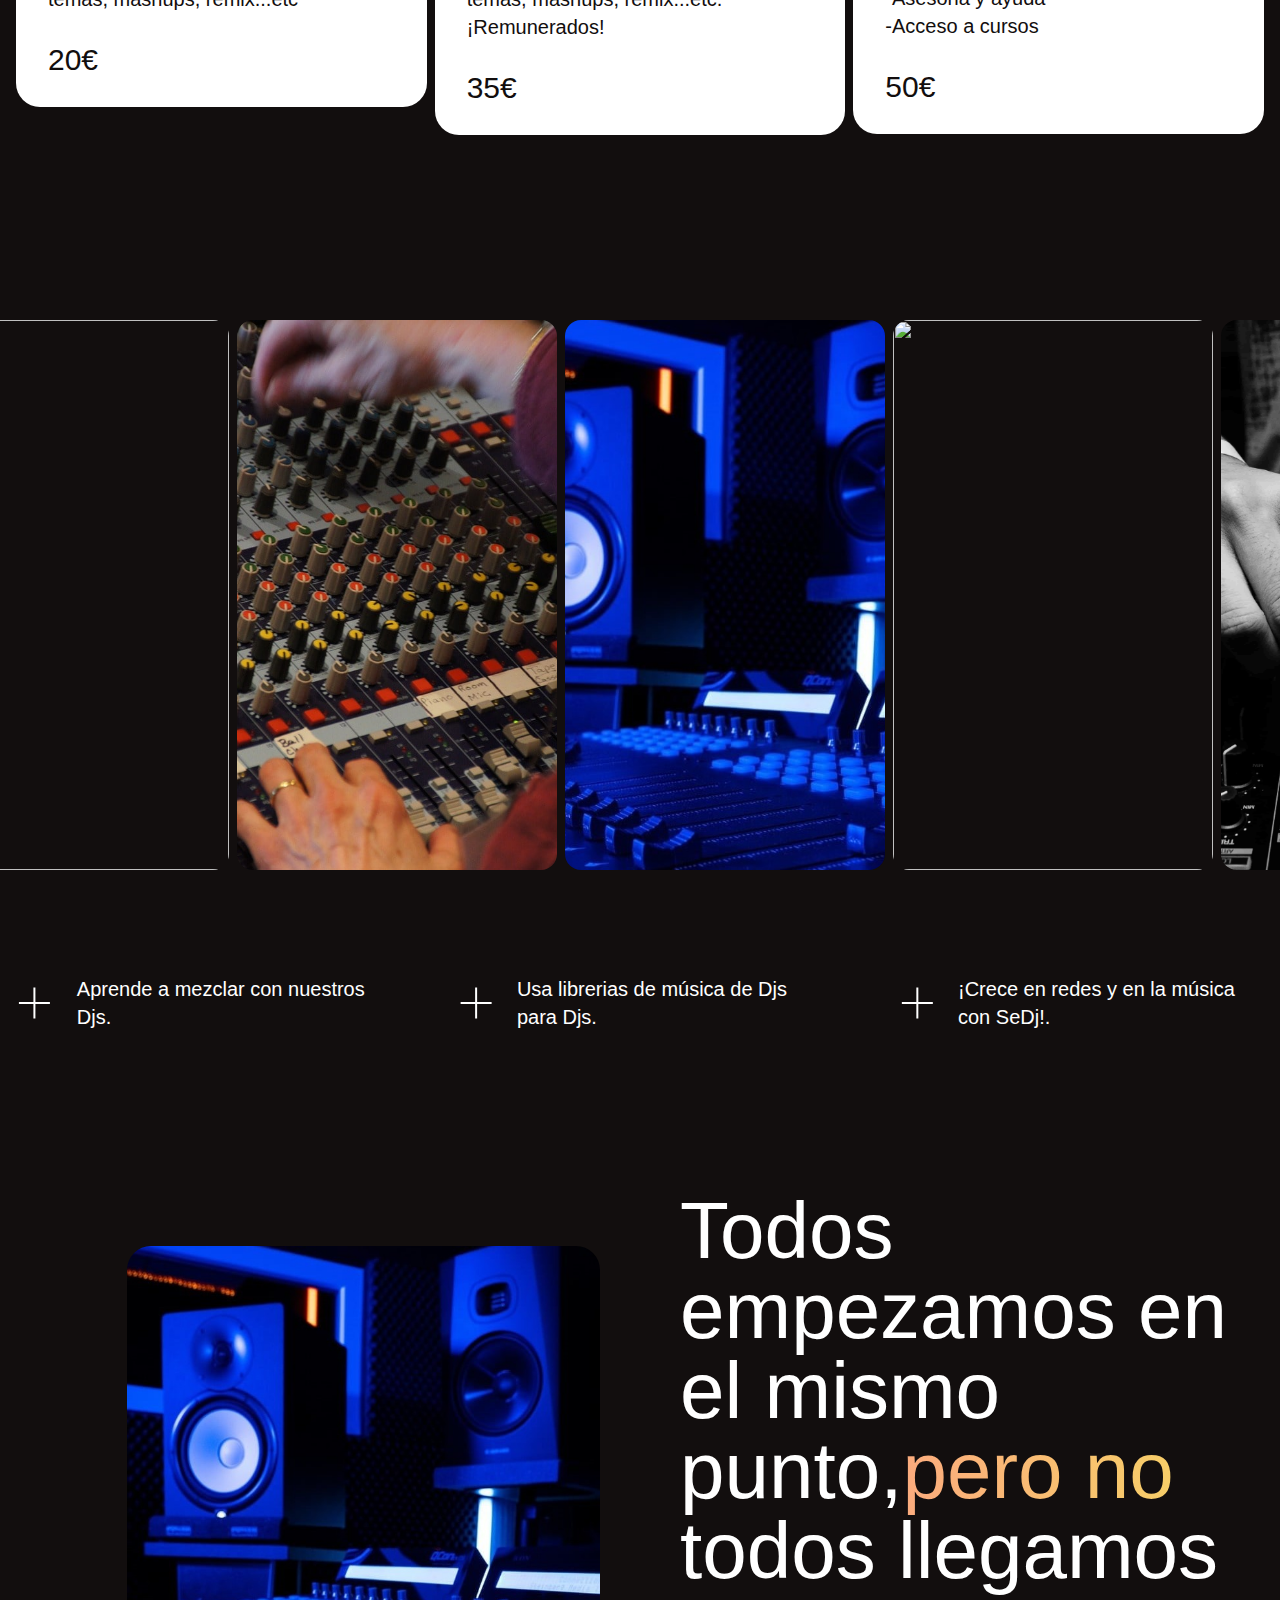
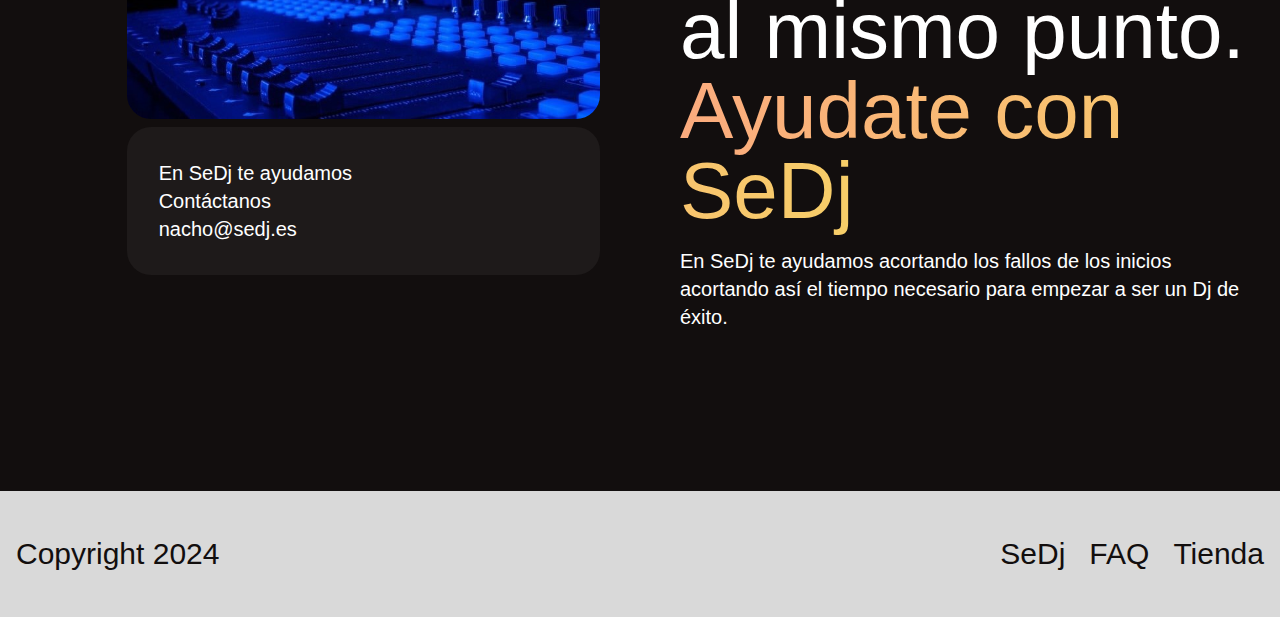
==== commit cf542c31: "optimizacion link" ====
--- a/index.html
+++ b/index.html
@@ -14,7 +14,7 @@
 <link rel="stylesheet" href="./websedj_files/index.7fa1bab3.css"><script type="module" src="./websedj_files/hoisted.f1b88c2a.js" data-astro-exec=""></script>
 <script type="module" src="./websedj_files/page.9f2ff80f.js" data-astro-exec=""></script><script async="" src="./websedj_files/storyblok-v2-latest.js" id="storyblok-javascript-bridge"></script><link rel="stylesheet" type="text/css" media="all" href="./websedj_files/universal.css"><script src="./websedj_files/forms.js" async="true"></script><link rel="prefetch" href="https://sedj.es/submit/"></head>
 	<body>
-		<a href="./tienda/index.html" class="fixed top-4 lg:top-6 right-4 lg:right-6 bg-darkgrey border-2 border-white w-[40px] h-[40px] lg:w-[75px] lg:h-[75px] rounded-xl z-50 flex items-center justify-center group overflow-hidden">
+		<a href="./tienda.html" class="fixed top-4 lg:top-6 right-4 lg:right-6 bg-darkgrey border-2 border-white w-[40px] h-[40px] lg:w-[75px] lg:h-[75px] rounded-xl z-50 flex items-center justify-center group overflow-hidden">
 			<img src="./websedj_files/carro.png" alt="Carro" class="w-[40px] lg:w-[75px]" style="object-fit: contain; image-rendering: auto;">
 			<div class="bg-white rounded-xl w-[60px] lg:w-[75px] h-[60px] lg:h-[75px] z-60 absolute translate-y-full flex items-center justify-center -rotate-90 group-hover:rotate-0 group-hover:translate-y-0 transition duration-500">
 				<img src="./websedj_files/carroma.png" alt="Carro MA" class="w-[40px] lg:w-[75px]" style="object-fit: contain; image-rendering: auto;">
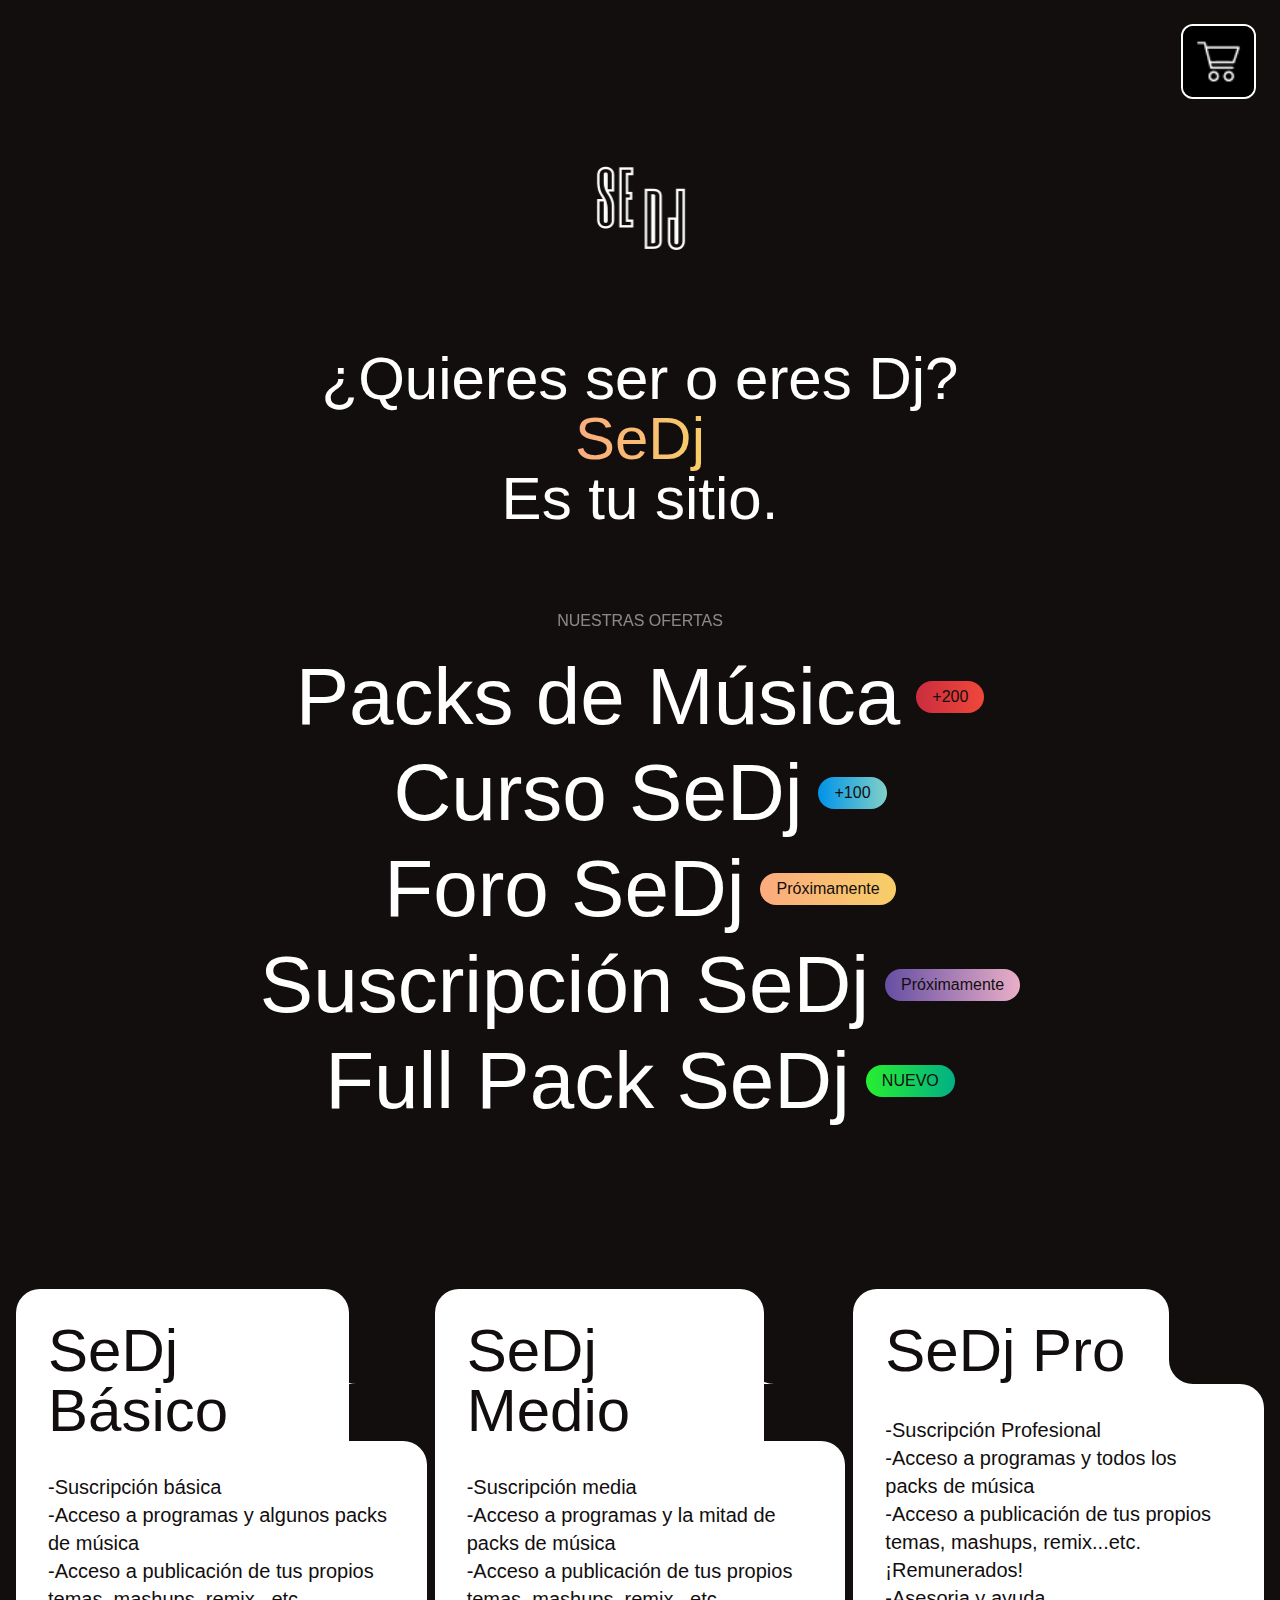
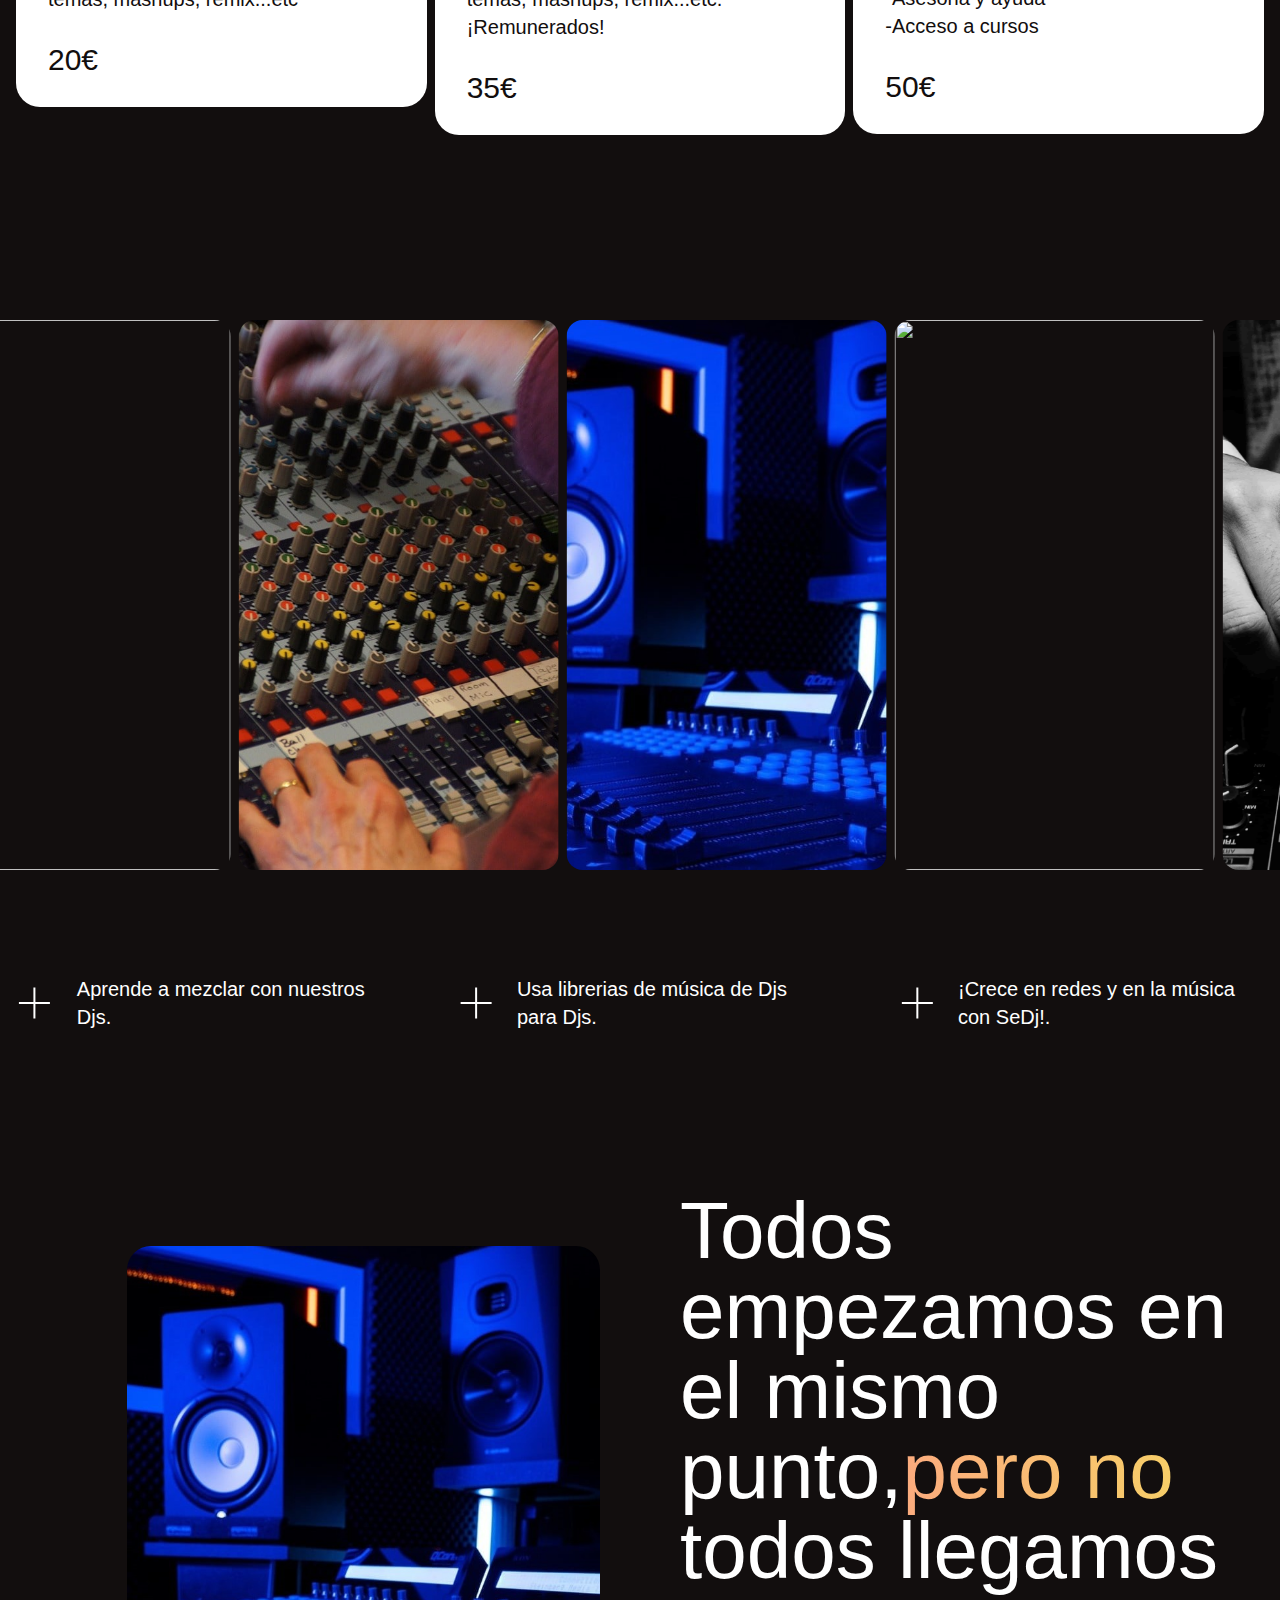
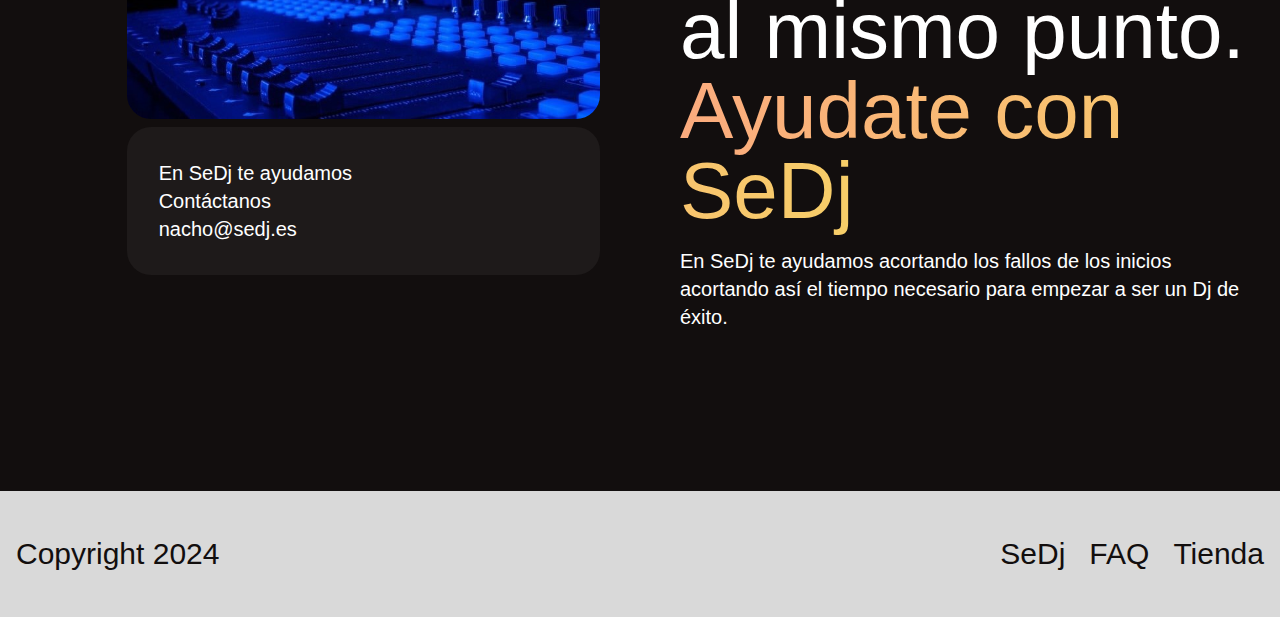
==== commit 7a9607b1: "optimización de codigo" ====
--- a/index.html
+++ b/index.html
@@ -1,7 +1,7 @@
 <!DOCTYPE html>
 <meta http-equiv="Content-Type" content="text/html; charset=UTF-8">
     <script async="" src="./websedj_files/universal.js" data-astro-exec=""></script>
-    <script type="application/javascript" async="" src="./websedj_files/js" data-astro-exec=""></script>
+    
 </head>	  
 <script defer="" data-domain="sedj.es" src="./websedj_files/script.js" data-astro-exec=""></script>
 <meta name="viewport" content="width=device-width">
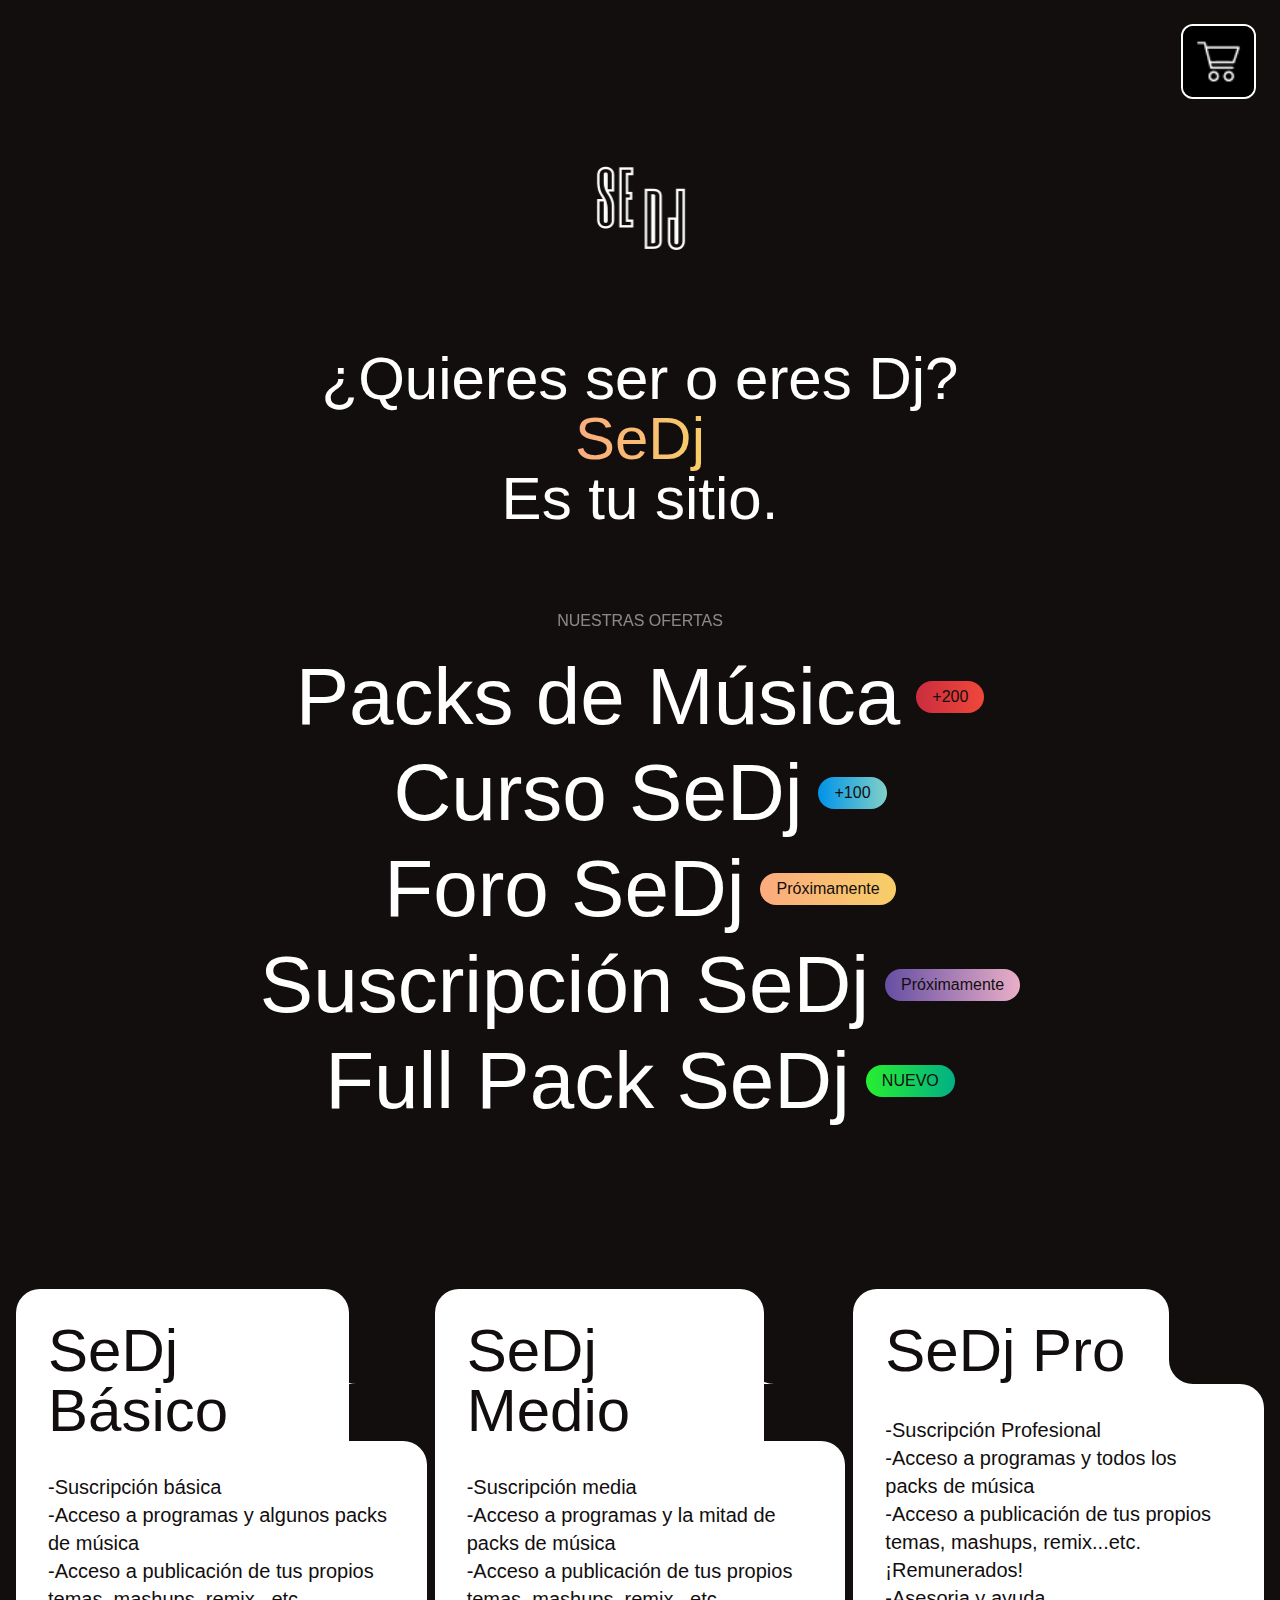
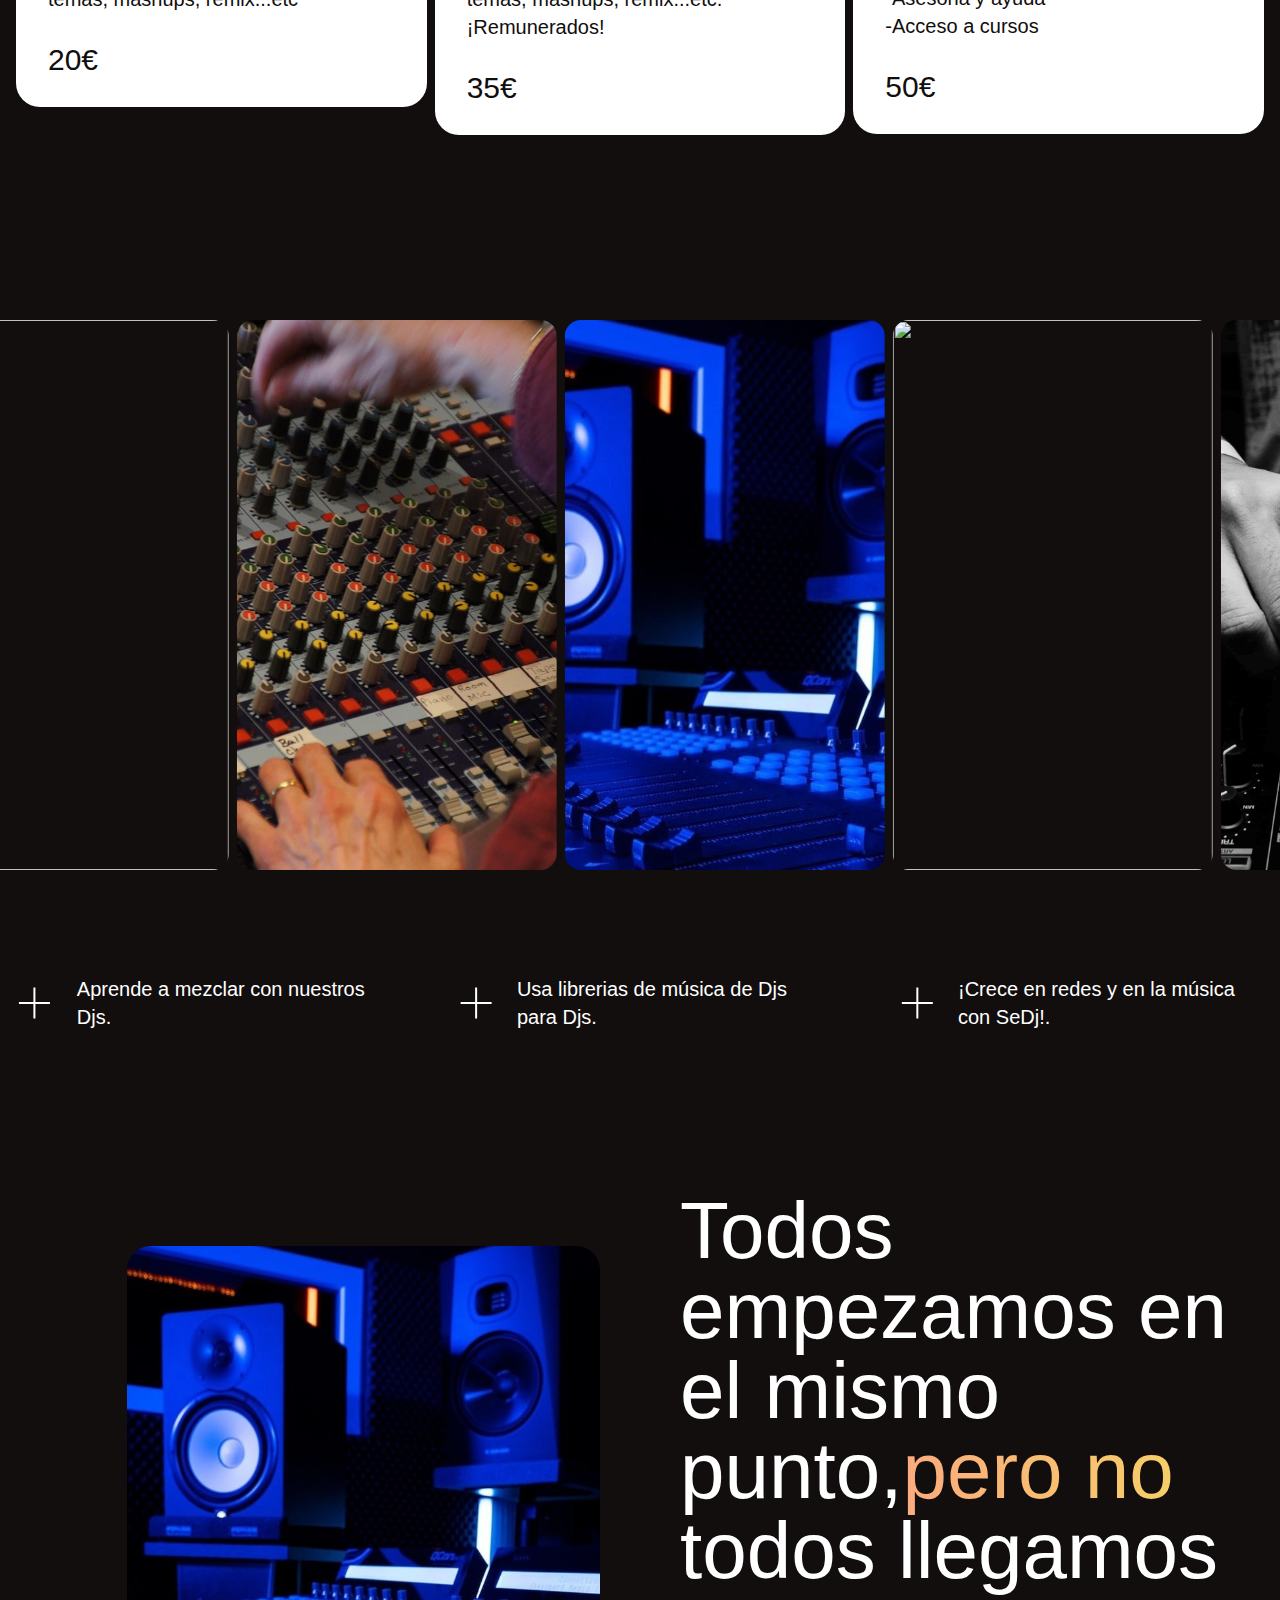
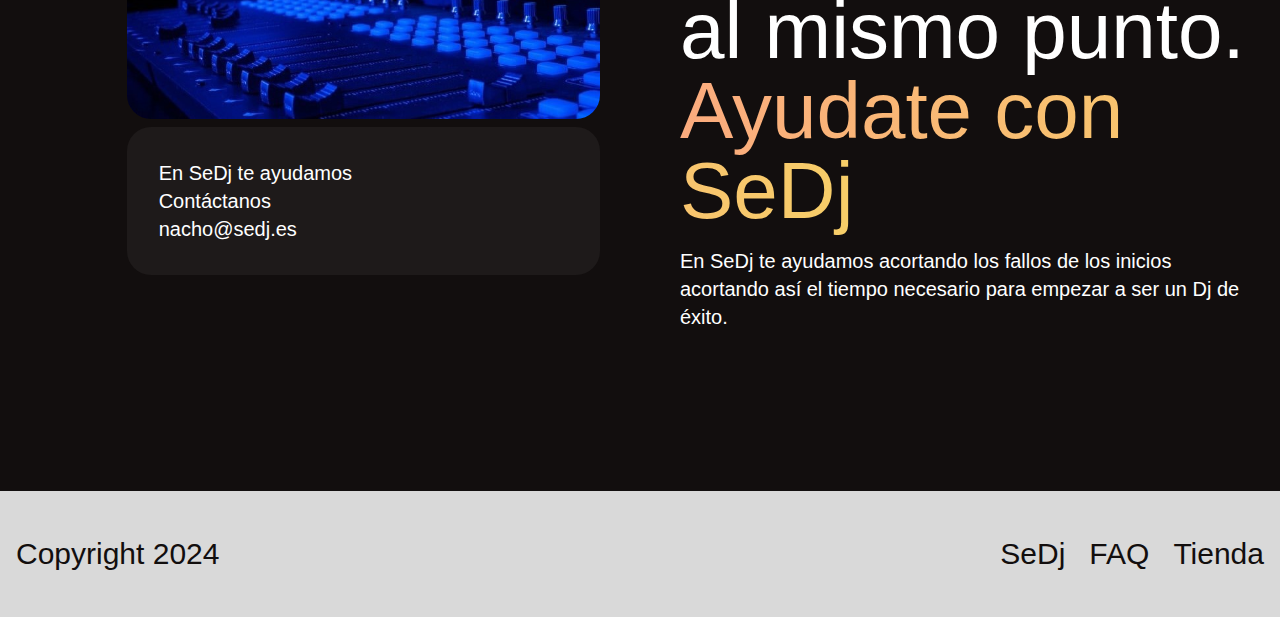
==== commit 26f0292b: "se elimina sript.js (rastreador para hacer seguimiento web)" ====
--- a/index.html
+++ b/index.html
@@ -1,9 +1,7 @@
 <!DOCTYPE html>
 <meta http-equiv="Content-Type" content="text/html; charset=UTF-8">
     <script async="" src="./websedj_files/universal.js" data-astro-exec=""></script>
-    
 </head>	  
-<script defer="" data-domain="sedj.es" src="./websedj_files/script.js" data-astro-exec=""></script>
 <meta name="viewport" content="width=device-width">
 <link rel="icon" type="image/svg+xml" href="./websedj_files/sefondo.png">
 <meta name="generator" content="Astro v2.10.8">
